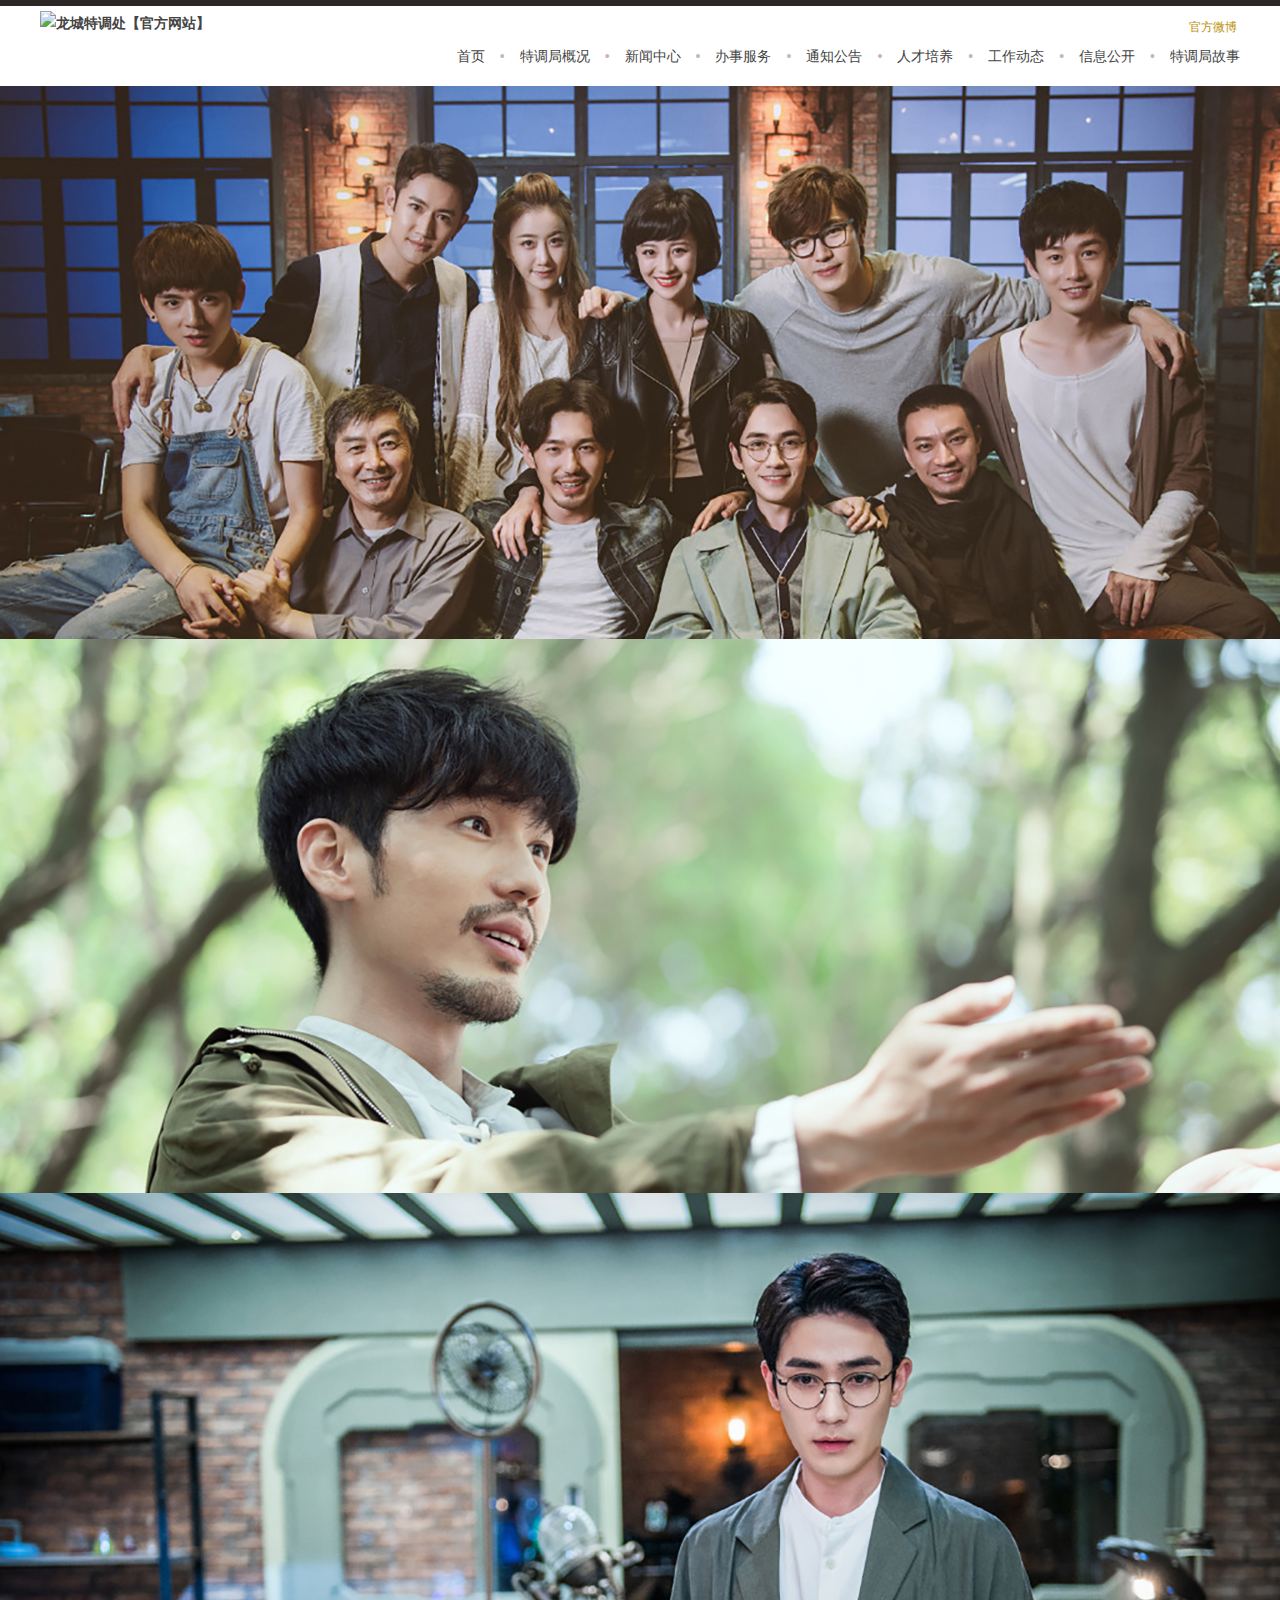
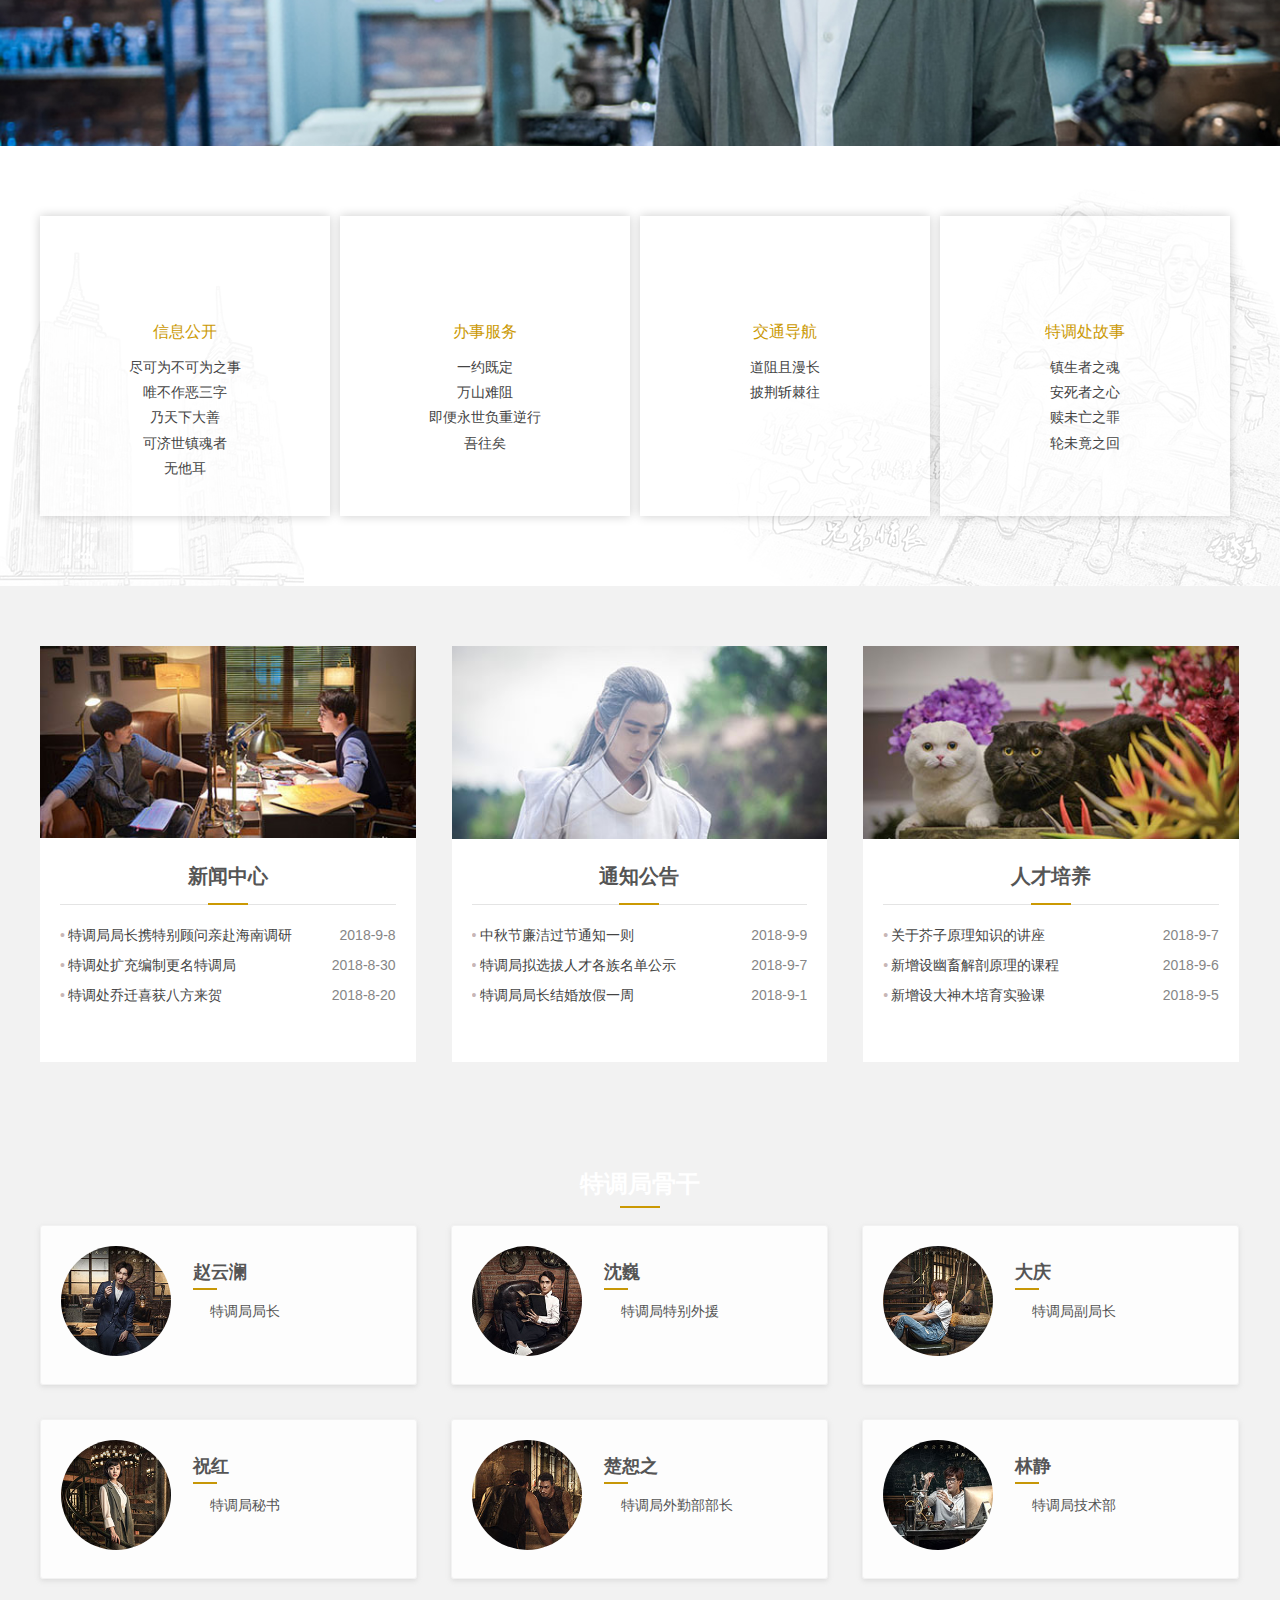
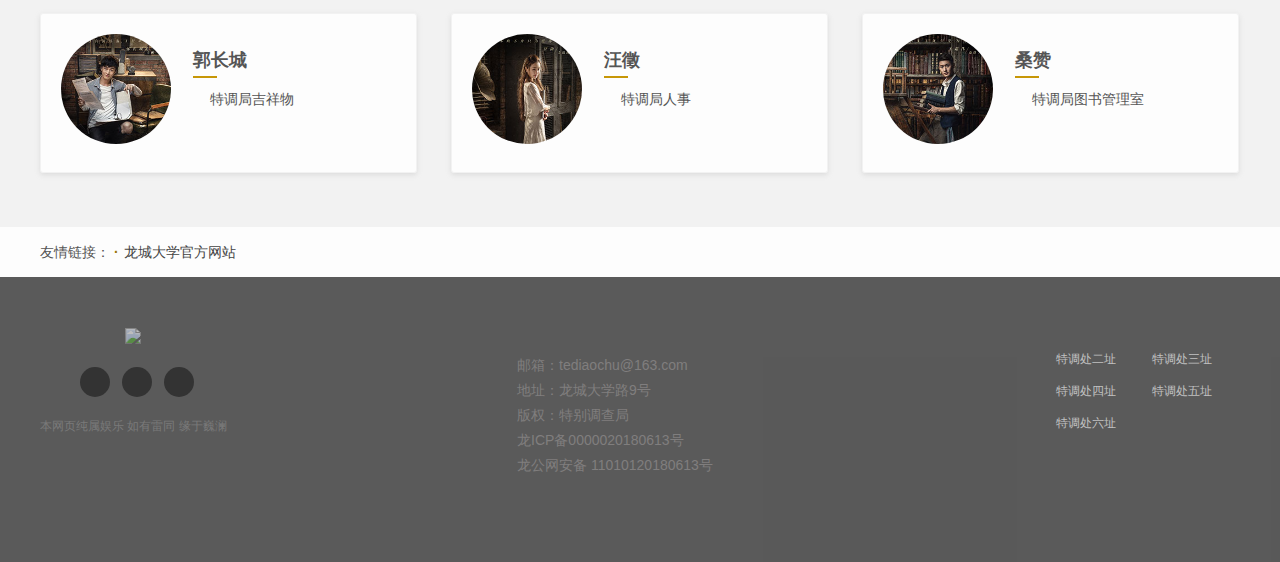
==== index.html @ cbb99cd2 "Update index.html" ====
<!DOCTYPE html>
<html lang="zh" class="no-js">

<head>
    <meta charset="UTF-8">
    <meta http-equiv="X-UA-Compatible" content="IE=edge">
    <meta name="renderer" content="webkit">
    <meta name="viewport" content="width=1280">
    <meta name="author" content="Ruifox Inc.">
    <meta name="keywords" content="特调局，龙城，赵云澜，沈巍">
    <meta name="description" content="特调处，特调局，龙城，赵云澜，沈巍">
    <title>龙城特别调查局【官方网站】</title>
    <link rel="shortcut icon" href="images/favicon.ico" type="image/x-icon">
    <link rel="stylesheet" href="css/style.css">
    <!--[if lt IE 9]>
    <script src="http://static.cdzxy.com/js/html5.js"></script>
    <script src="http://static.cdzxy.com/js/respond.min.js"></script>
    <![endif]-->
</head>

<body>
    <header class="header">
        <!-- <div class="top">
            <div class="layout clearfix">
                <span class="fl">在未来的某一天，不论何时，不论何地，想念的人终会再相见。</span>
                <a class="fr" href="https://weibo.com/u/6126633570?is_all=1#_rnd1535814890789" target="_blank"><i class="iconfont">&#xe610;</i> <span>官方微博</span></a>
            </div>
        </div> -->
        <div class="nav-wrap">
            <div class="layout clearfix">
                <h1 class="logo fl">
                    <a href="/"><img src="images/logo_or.png" alt="龙城特调处【官方网站】"/></a>
                </h1>
                <div class="nav-weibo fr">
                    <a class="weibo-follow" href="https://weibo.com/u/6126633570?is_all=1#_rnd1535814890789" target="_blank"><i class="iconfont">&#xe610;</i> <span>官方微博</span></a>
                    <nav class="nav main-nav">
                        <ul class="clearfix">
                            <li class="cur"><a href="/">首页</a></li>
                            <li><a href="/">特调局概况</a></li>
                            <li><a href="/">新闻中心</a></li>
                            <li><a href="/">办事服务</a></li>
                            <li><a href="/">通知公告</a></li>
                            <li><a href="/">人才培养</a></li>
                            <li><a href="/">工作动态</a></li>
                            <li><a href="/">信息公开</a></li>
                            <li><a href="/">特调局故事</a></li>
                        </ul>
                    </nav>
                </div>
            </div>
        </div>
    </header>
    <div class="slider" id="slider">
        <div class="slider-item">
            <img src="images/banner_1_all.jpg" alt="">
        </div>
        <div class="slider-item">
            <img src="images/banner_2_ll.jpg" alt="">
        </div>
        <div class="slider-item">
            <img src="images/banner_3_ww.jpg" alt="">
        </div>
    </div>
    <div class="home-service-wrap">
        <div class="home-service">
            <ul class="layout clearfix">
                <li><a href="/"><i class="iconfont">&#xe653;</i><span>信息公开</span>
                    <p>尽可为不可为之事<br>
                        唯不作恶三字<br>
                        乃天下大善<br>
                        可济世镇魂者<br>
                        无他耳
                    </p>
                </a></li>
                <li><a href="/"><i class="iconfont">&#xe658;</i><span>办事服务</span>
                    <p>一约既定<br>
                        万山难阻<br>
                        即便永世负重逆行<br>
                        吾往矣
                    </p>
                </a></li>
                <li><a href="/"><i class="iconfont">&#xe631;</i><span>交通导航</span>
                    <p>道阻且漫长<br>
                        披荆斩棘往<br>
                    </p>
                </a></li>
                <li><a href="/"><i class="iconfont">&#xe64e;</i><span>特调处故事</span>
                    <p>镇生者之魂<br>
                        安死者之心<br>
                        赎未亡之罪<br>
                        轮未竟之回
                    </p>
                </a></li>
            </ul>
        </div>
    </div>
    <div class="news-wrap">
        <div class="layout clearfix">
            <div class="news-wrap-item">
                <div class="news-wrap-item-img">
                    <img src="images/news_1.jpg">
                </div>
                <div class="news-wrap-item-cont">
                    <h2>新闻中心</h2>
                    <ul>
                        <li><a href="/">特调局局长携特别顾问亲赴海南调研<span>2018-9-8</span></a></li>
                        <li><a href="/">特调处扩充编制更名特调局<span>2018-8-30</span></a></li>
                        <li><a href="/">特调处乔迁喜获八方来贺<span>2018-8-20</span></a></li>
                    </ul>
                </div>
            </div>
            <div class="news-wrap-item">
                <div class="news-wrap-item-img">
                    <img src="images/news_2.jpg">
                </div>
                <div class="news-wrap-item-cont">
                    <h2>通知公告</h2>
                    <ul>
                        <li><a href="/">中秋节廉洁过节通知一则<span>2018-9-9</span></a></li>
                        <li><a href="/">特调局拟选拔人才各族名单公示<span>2018-9-7</span></a></li>
                        <li><a href="/">特调局局长结婚放假一周<span>2018-9-1</span></a></li>
                    </ul>
                </div>
            </div>
            <div class="news-wrap-item">
                <div class="news-wrap-item-img">
                    <img src="images/news_3.jpg">
                </div>
                <div class="news-wrap-item-cont">
                    <h2>人才培养</h2>
                    <ul>
                        <li><a href="/">关于芥子原理知识的讲座<span>2018-9-7</span></a></li>
                        <li><a href="/">新增设幽畜解剖原理的课程<span>2018-9-6</span></a></li>
                        <li><a href="/">新增设大神木培育实验课<span>2018-9-5</span></a></li>
                    </ul>
                </div>
            </div>
        </div>
    </div>
    <div class="staffs-box">
        <!-- 人员 -->
        <div class="layout staffs-wrap-box">
            <h2 class="staffs-wrap-title">特调局骨干</h2>
            <div class="staffs-wrap clearfix">
                <div class="staffs-wrap-item">
                    <div class="staffs-wrap-item-pic"><img src="images/zyl.jpg" alt="赵云澜"></div>
                    <h4>赵云澜</h4>
                    <p><i class="iconfont">&#xe658;</i>特调局局长<br></p>
                </div>
                <div class="staffs-wrap-item">
                    <div class="staffs-wrap-item-pic"><img src="images/weiwei.jpg" alt="沈巍"></div>
                    <h4>沈巍</h4>
                    <p><i class="iconfont">&#xe658;</i><span>特调局特别外援</span></p>
                </div>
                <div class="staffs-wrap-item">
                    <div class="staffs-wrap-item-pic"><img src="images/daqing.jpg" alt="大庆"></div>
                    <h4>大庆</h4>
                    <p><i class="iconfont">&#xe658;</i><span>特调局副局长</span></p>
                </div>
                <div class="staffs-wrap-item">
                    <div class="staffs-wrap-item-pic"><img src="images/hongjie.jpg" alt="祝红"></div>
                    <h4>祝红</h4>
                    <p><i class="iconfont">&#xe658;</i><span>特调局秘书</span></p>
                </div>
                <div class="staffs-wrap-item">
                    <div class="staffs-wrap-item-pic"><img src="images/chuge.jpg" alt="楚恕之"></div>
                    <h4>楚恕之</h4>
                    <p><i class="iconfont">&#xe658;</i><span>特调局外勤部部长</span></p>
                </div>
                <div class="staffs-wrap-item">
                    <div class="staffs-wrap-item-pic"><img src="images/linjing.jpg" alt="林静"></div>
                    <h4>林静</h4>
                    <p><i class="iconfont">&#xe658;</i><span>特调局技术部</span></p>
                </div>
                <div class="staffs-wrap-item">
                    <div class="staffs-wrap-item-pic"><img src="images/xiaoguo.jpg" alt="郭长城"></div>
                    <h4>郭长城</h4>
                    <p><i class="iconfont">&#xe658;</i><span>特调局吉祥物</span></p>
                </div>
                <div class="staffs-wrap-item">
                    <div class="staffs-wrap-item-pic"><img src="images/wangzheng.jpg" alt="汪徵"></div>
                    <h4>汪徵</h4>
                    <p><i class="iconfont">&#xe658;</i><span>特调局人事</span></p>
                </div>
                <div class="staffs-wrap-item">
                    <div class="staffs-wrap-item-pic"><img src="images/sangzan.jpg" alt="桑赞"></div>
                    <h4>桑赞</h4>
                    <p><i class="iconfont">&#xe658;</i><span>特调局图书管理室</span></p>
                </div>
            </div>
        </div>
    <!-- 友情链接 -->
    <div class="link">
        <div class="layout">
		<span>友情链接：</span>
            <a href="https://qiaolingw.github.io/dargoncityu/" target="_blank">龙城大学官方网站</a>
        </div>
    </div>
    <footer class="footer" id="footer">
        <div class="layout">
            <div class="footer-info clearfix">
                <div class="fl footer-address">
                    <a href="/" class="footer-logo"><img src="images/logo_footer.png"/></a>
                    <div class="footer-share">
                        <a href="javascript:;" class="jiathis_button_qzone" title="分享到QQ空间"><i class="iconfont">&#xe67e;</i></a>
                        <a href="javascript:;" class="jiathis_button_weixin" title="分享到微信"><i class="iconfont">&#xe68a;</i></a>
                        <a href="javascript:;" class="jiathis_button_tsina" title="分享到新浪微博"><i class="iconfont">&#xe610;</i></a>
                    </div>
                    <p>本网页纯属娱乐 如有雷同 缘于巍澜</p>
                </div>
                <div class="footer-follow fr clearfix">
                    <a href="javascript:;">
                        <!-- <img src="images/tdc_3.jpg" alt="特调处二址" /> -->
                        <span>特调处二址</span>
                    </a>
                    <a href="javascript:;">
                        <!-- <img src="images/tdc_3.jpg" alt="特调处三址" /> -->
                        <span>特调处三址</span>
                    </a>
                    <a href="javascript:;">
                        <!-- <img src="images/tdc_3.jpg" alt="特调处四址" /> -->
                        <span>特调处四址</span>
                    </a>
                    <a href="javascript:;">
                        <!-- <img src="images/tdc_3.jpg" alt="特调处五址" /> -->
                        <span>特调处五址</span>
                    </a>
                    <a href="javascript:;">
                        <!-- <img src="images/tdc_3.jpg" alt="特调处四址" /> -->
                        <span>特调处六址</span>
                    </a>
                </div>
                <ul class="fr clearfix">
                    <li>
                        <p><i class="iconfont">&#xe6c5;</i><u>邮箱：tediaochu@163.com</u></p>
                        <p><i class="iconfont">&#xe60f;</i><u>地址：龙城大学路9号</u></p>
                        <p><i class="iconfont">&#xe600;</i><u>版权：特别调查局</u></p>
                        <p><i class="iconfont">&#xe601;</i><u>龙ICP备0000020180613号</u></p>
			<p><i class="iconfont">&#xe601;</i><u>龙公网安备 11010120180613号</u></p>
                    </li>
                </ul>
            </div>
        </div>
    </footer>
</div>
    <script src="js/jquery-3.3.1.min.js"></script>
    <!--[if !IE]><!-->
    <script src="js/smoothscroll.min.js"></script>
    <!--<![endif]-->
    <script src="js/slick.min.js"></script>
    <script>
        // banner
        $('#slider').slick({
        autoplay: true,
        slidesToShow: 1,
        slidesToScroll: 1,
	    autoplaySpeed: 3000,
		arrows: false,
		dots: true
	    });
    </script>
</body>

</html>
---- css/style.css ----
@charset "utf-8";
/* reset */
html,body,h1,h2,h3,h4,h5,h6,div,dl,dt,dd,ul,ol,li,p,blockquote,pre,hr,figure,table,caption,th,td,form,fieldset,legend,input,select,button,textarea,menu{margin:0;padding:0;}
header,footer,section,article,aside,nav,hgroup,address,figure,figcaption,menu,details{display:block;}
table{border-collapse:collapse;border-spacing:0;}
caption,th{text-align:left;font-weight:normal;}
html,body,fieldset,img,iframe,abbr{border:0;}
i,cite,em,var,address,dfn{font-style:normal;}
[hidefocus],summary{outline:0;}
li{list-style:none;}
h1,h2,h3,h4,h5,h6,small{font-size:100%;}
sup,sub{font-size:40%;}
pre,code,kbd,samp{font-family:inherit;}
q:before,q:after{content:none;}
textarea{overflow:auto;resize:none;}
label,summary{cursor:default;}
a,button{cursor:pointer;}
h1,h2,h3,h4,h5,h6,em,strong,b{font-weight:bold;}
del,ins,u,s,a,a:hover{text-decoration:none;}
body,textarea,input,button,select,keygen,legend{font:14px/1.8 "Microsoft YaHei UI","Microsoft YaHei",Arial,SimSun,"Segoe UI",Tahoma,Helvetica,sans-serif;outline:0;}
body{background:#fff;color:#555;} 
select{padding-right: 19px!important;background:url(../images/select-saojiao.png) no-repeat scroll right center transparent; appearance:none;-moz-appearance:none;-webkit-appearance:none; }
select::-ms-expand{display: none;}

a{color:#444;outline:none;transition:.35s;}
a:hover{color:#cb9903;text-decoration:none;}

/* 边距 */
.pb25{padding-bottom:25px;}
/* 浮动 */
.fl{float:left!important;}
.fr{float:right!important;}
.clearfix{*zoom:1;}
.clearfix:before,
.clearfix:after{display:table;content:"";line-height:0;font-size:0;clear:both;}
/* 内容区域 */
.layout{width:1200px;margin-left:auto;margin-right:auto;}
/* 图标 */
@font-face {font-family:"iconfont";
    src:url('../font/iconfont.eot'); /* IE9*/
    src:url('../font/iconfont.eot?#iefix') format('embedded-opentype'), /* IE6-IE8 */
    url('../font/iconfont.woff') format('woff'), /* chrome、firefox */
    url('../font/iconfont.ttf') format('truetype'), /* chrome、firefox、opera、Safari, Android, iOS 4.2+*/
    url('../font/iconfont.svg#iconfont') format('svg'); /* iOS 4.1- */
}

.iconfont {
    display:inline-block;
    font-family:"iconfont" !important;
    font-size:16px;
    font-style:normal;
    -webkit-font-smoothing:antialiased;
    -moz-osx-font-smoothing:grayscale;
}

/*头部 */
.header{border-top: 6px solid #2b2725;box-shadow: 0px 5px 5px rgba(0, 0, 0, .1);}
.top{background-color: #2b2725;text-align: right;color: #a57d05;font-size: 12px;line-height:24px;height:24px;}
.top a:hover{color: #cb9903}
.top a{color: #a57d05;}
.top a span{position: relative;top: -2px;}
.nav-wrap{padding: 5px 0;background-color: rgba(255, 255, 255,.8);}
.logo img{display: block;height: 70px;}
.nav-weibo{text-align: right;}
.weibo-follow{color: #bd9007;font-size: 12px;position: relative;top: 3px;left: -3px;}
.weibo-follow i{font-size: 14px;}
.nav{height:40px;line-height: 40px;}
.nav ul li{float:left;text-align:center;margin-left:30px;}
.nav ul li:after{display: inline;content: "•";color: #c7b6b6;position: relative;top:0;left: 15px;}
.nav ul li:last-child:after{display:none;}
.nav ul li a{display: inline-block;color:#444;}

@keyframes icon-shake{0% {transform: translateY(0px);}15% {transform: translateY(-4px);}40% {transform: translateY(0px);}60% {transform: translateY(-3px);}80% {transform: translateY(0px);}90% {transform: translateY(-2px);}100% {transform: translateY(0px);}}
@-webkit-keyframes icon-shake{0% {transform: translateY(0px);}15% {transform: translateY(-4px);}40% {transform: translateY(0px);}60% {transform: translateY(-3px);}80% {transform: translateY(0px);}90% {transform: translateY(-2px);}100% {transform: translateY(0px);}}

/*轮播 */
.slider{overflow:hidden;background:#ede1ca;position:relative;min-height: 400px;}
.slider .slider-item{float: left;background-position: center;}
.slider .slider-item img{display: block;width: 100%}
.slick-dots {
    position: absolute;
    width: 100%;
    left: 0;
    bottom: 20px;
    text-align: center;
}
.slick-dots li {
    overflow: hidden;
    display: inline-block;
    width: 12px;
    height: 12px;
    margin: 0 2px;
    padding: 0;
    border-radius: 6px;
    cursor: pointer;
    background-color: #fff;
    -webkit-transition: .38s;
    transition: .38s;
    position: relative;
    z-index: 1;
    opacity: .6;
    -webkit-transform: translate3d(0, 0, 0);
    transform: translate3d(0, 0, 0);
    -webkit-transition: opacity .4s,width .4s;
    transition:  opacity .4s,width .4s;
    -webkit-transition-timing-function: cubic-bezier(.2, 1, .3, 1);
    transition-timing-function: cubic-bezier(.2, 1, .3, 1)
}
.slick-dots li button {
    display: none
}
.slick-dots li.slick-active {opacity: .9;width: 45px;}

/*首页-患者服务 */
.home-service-wrap{background: url(../images/zhenhunnvhai.png) left bottom no-repeat;}
.home-service{position:relative;padding:70px 0;background: url(../images/news-wrap-bg.png) right bottom no-repeat;} 
.home-service li{float:left;width:290px;height:300px;text-align:center;box-sizing:border-box;box-shadow: 0px 0px 10px rgba(0,0,0,0.2);background-color: rgba(255, 255, 255,.7)}
.home-service li p{margin-top: 15px;}
.home-service li+li{margin-left: 10px;text-align: center;}
.home-service li a,.home-service li i,.home-service li span {display: block;}
.home-service li i,.home-service li span {color: #cb9903;}
.home-service li span{font-size: 16px;line-height: 1;}
.home-service li i{font-size: 60px;}

/* 首页新闻中心 */
.news-wrap{background-color: #f2f2f2;padding: 60px 0;}
.news-wrap .news-wrap-item{float: left;width: 31.3%;margin-right:3%;background-color: #fff;height:416px;}
.news-wrap .news-wrap-item:last-child{margin-right: 0;}
.news-wrap .news-wrap-item-img{height:192px;}
.news-wrap .news-wrap-item img{display: block;width: 100%;}
.news-wrap .news-wrap-item h2{font-size: 20px;text-align: center;padding: 10px 0;position: relative;border-bottom: 1px solid #e4e4e4;margin-bottom: 15px;}
.news-wrap .news-wrap-item h2:after{background-color: #cb9903;content: '';height: 2px;width: 40px;position: absolute;bottom: -1px;left: 50%;margin-left: -20px;}
.news-wrap .news-wrap-item .news-wrap-item-cont{padding:10px 20px 20px;}
.news-wrap .news-wrap-item .news-wrap-item-cont ul{line-height: 30px;}
.news-wrap .news-wrap-item .news-wrap-item-cont a{display: block;text-overflow: ellipsis;overflow: hidden;white-space: nowrap;box-sizing: border-box;padding-right: 50px;position: relative;}
.news-wrap .news-wrap-item .news-wrap-item-cont a:before{display: inline-block;content: "•";color: #c7b6b6;margin-right: 3px;}
.news-wrap .news-wrap-item .news-wrap-item-cont a span{color: #868686;position: absolute;right: 0;top: 0;line-height: 30px;}

/* 首页职员列表 */
.staff-wrap-title{font-size: 24px;text-align: center;padding: 20px 0;position: relative;}
.staff-wrap-title:after{background-color: #cb9903;content: '';height: 2px;width: 40px;position: absolute;bottom: 17px;left: 50%;margin-left: -20px;}
.staff-wrap {margin: 0 -1% 30px;}
.staff-wrap .staff-wrap-item{float: left;width: 18%;margin:0 1%;position: relative;margin-bottom: 2%;height:308px;overflow: hidden;}
.staff-wrap .staff-wrap-item img{display: block;width: 100%;}
.staff-wrap .staff-wrap-item h4{position: absolute;left: 0;bottom: 0;color: #9a7509;background-color: #fff;background-color: rgba(255, 255, 255,.75);width: 100%;box-sizing: border-box;padding:5px 15px;}

.staffs-box{background: #f2f2f2 url(../images/staff-box-bg_2.jpg) center bottom;background-attachment: fixed}
.staffs-wrap-box{padding: 20px 0;}
.staffs-wrap-title{font-size: 24px;text-align: center;padding: 20px 0;position: relative;color: #fff;}
.staffs-wrap-title:after{background-color: #cb9903;content: '';height: 2px;width: 40px;position: absolute;bottom: 17px;left: 50%;margin-left: -20px;}
.staffs-wrap {margin-right: -34px;}
.staffs-wrap .staffs-wrap-item {float:left;width:377px;margin-right:34px;height:160px;overflow:hidden;border-radius:3px;box-sizing:border-box;position:relative;padding:30px 20px 20px 152px;margin-bottom:34px;border: 1px solid #f2f2f2;background:#fff;background:rgba(255, 255, 255,.85);box-shadow: 0px 2px 5px rgba(188, 188, 188, .4);}
.staffs-wrap .staffs-wrap-item .staffs-wrap-item-pic{position: absolute;border-radius: 50%;overflow: hidden;width: 110x;height: 110px;top:20px;left: 20px;}
.staffs-wrap .staffs-wrap-item .staffs-wrap-item-pic img{width: 110px;}
.staffs-wrap .staffs-wrap-item h4{font-size: 18px;position: relative;margin-bottom: 8px;}
.staffs-wrap .staffs-wrap-item h4:after{background-color: #c79707;content: '';height: 2px;width: 24px;position: absolute;bottom: -1px;left: 0;}
.staffs-wrap .staffs-wrap-item i {color: #868686;margin-right: 5px;}
.staffs-wrap .staffs-wrap-item .staffs-wrap-item-logo {color:#eef1f8;font-size:190px;height:161px;line-height:.84;letter-spacing:4px;font-family:arial;font-weight:900;position:absolute;bottom: 1;left: 1px;z-index:-1;}

/* 友情链接 */
.link{background-color: #f2f2f2;line-height: 50px;background-color:rgba(255, 255, 255,.85);}
.link a{display: inline-block;margin-right:10px;}
.link a:before{display: inline-block;margin-right:5px;content: '·';font-weight: bold;color: #9a7509;}

/*底部 */
.footer{padding-top:30px;background:#333;background: rgba(51, 51, 51, .8);color:#c1c1c1;font-size:14px;}
.footer a{color:#c1c1c1;}
.footer a:hover{color:#fff;}
.footer a.footer-logo img{opacity:.6;filter: alpha(opacity=60);height: 90px;}
.footer-address{padding-top: 20px;text-align: center;}
.footer-address p{opacity:.3;filter: alpha(opacity=30);font-size: 12px;}
.footer-info ul{width:430px;color:#fff;overflow:hidden;padding-top: 4px;}
.footer-info ul.fr{padding-top:45px;position: relative;left: -100px;}
.footer-info ul.fr p{color:#807e7e;}
.footer-info ul p{line-height:24px;color: #c2bbbb;}
.footer-info ul p i{font-size:18px;color:#979797;margin-right: 5px;}
.footer-follow {width:212px;text-align: center;background:url(../images/ft-video-bg.png) no-repeat;height:255px;padding:30px 10px 0;box-sizing:border-box;}
.footer-follow a{overflow:hidden;margin-top:13px;display:block;float:left;width:50%;}
.footer-follow a.weibo-follow{width:100%;}
.footer-follow img{width:77px;vertical-align:middle;display:inline-block;border-radius:5px;}
.footer-follow span{display:block;line-height:19px;font-size:12px;text-align:center;position:relative;}
.footer-follow .wrap-follow{padding-top: 20px;}
.footer-share{margin:15px auto;}
.footer-share a{width:30px;height:30px;margin-left:8px;line-height:32px;border-radius:50%;background-color:#333;display:inline-block;text-align: center;}
.footer-share a i{font-size:28px;color:#fff;opacity: .5;}
.footer-share a:hover{background-color:#555;}
.footer-address>a{display: block;}
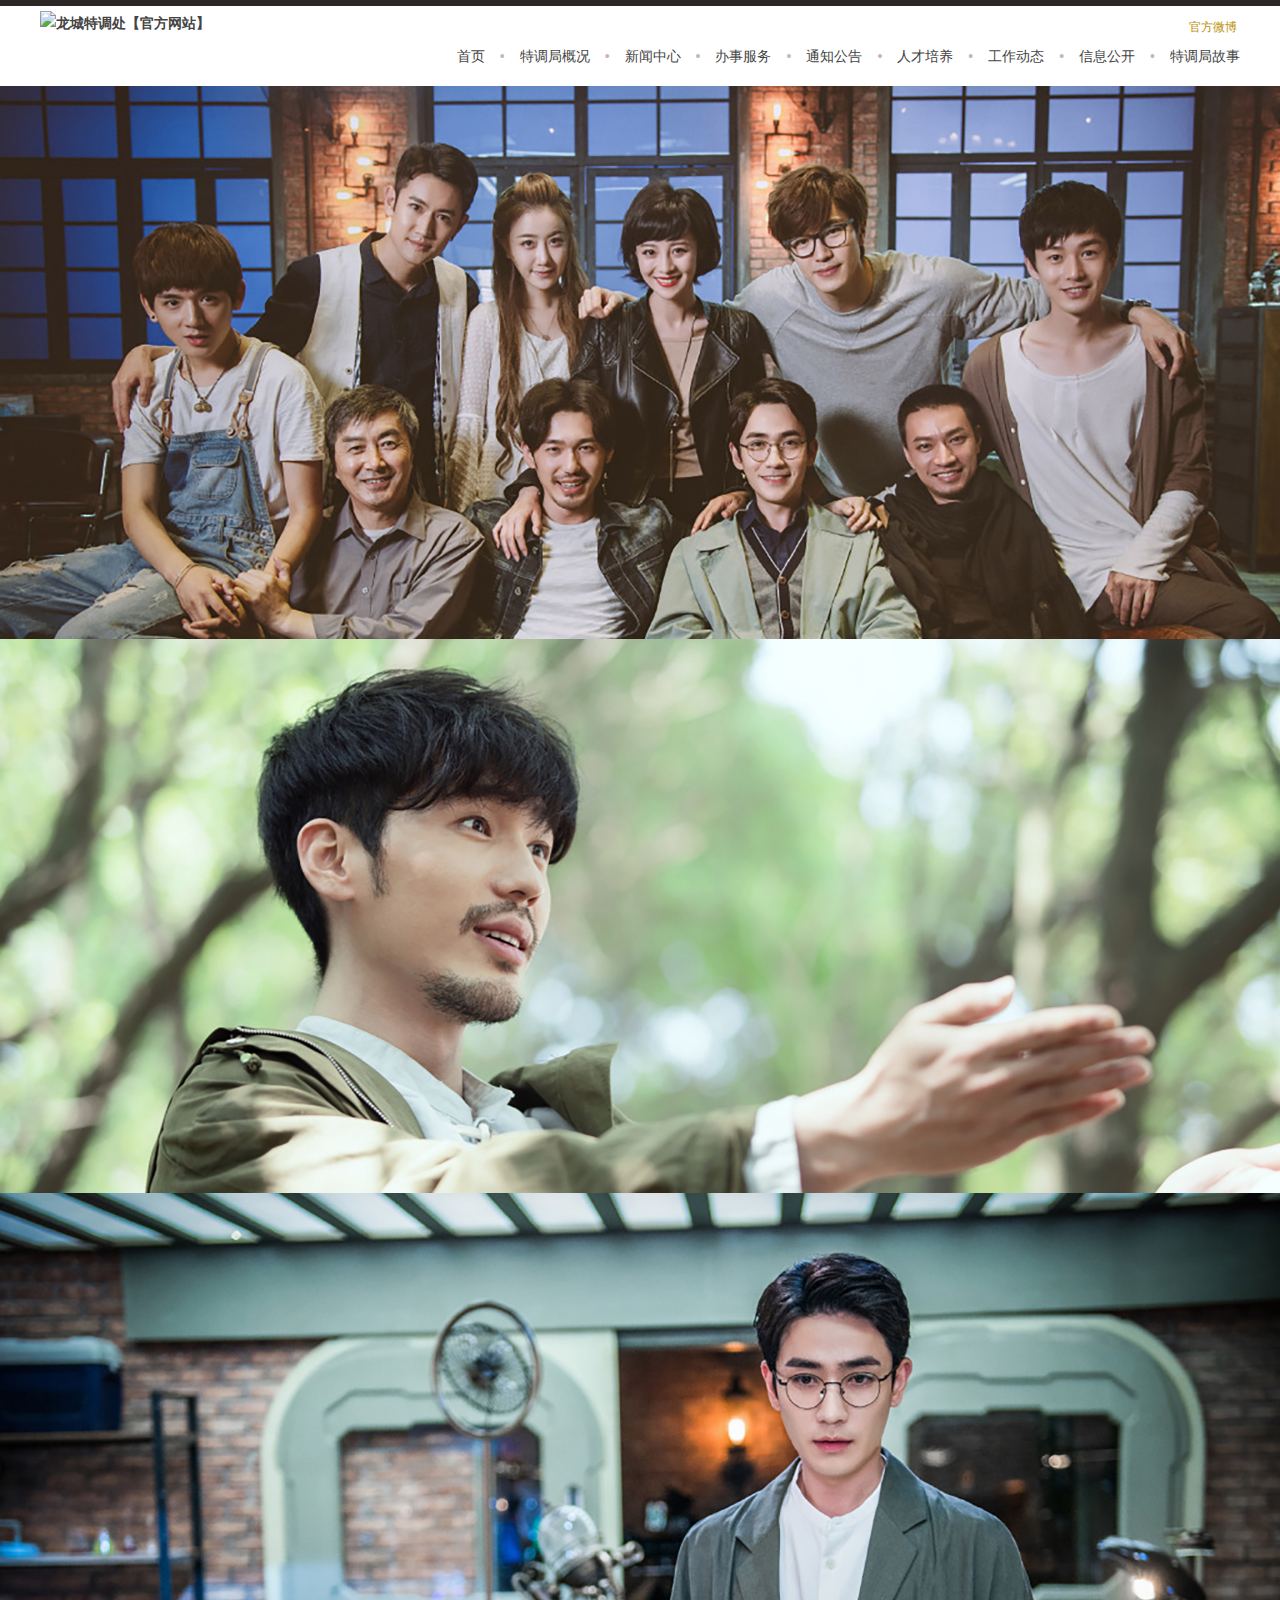
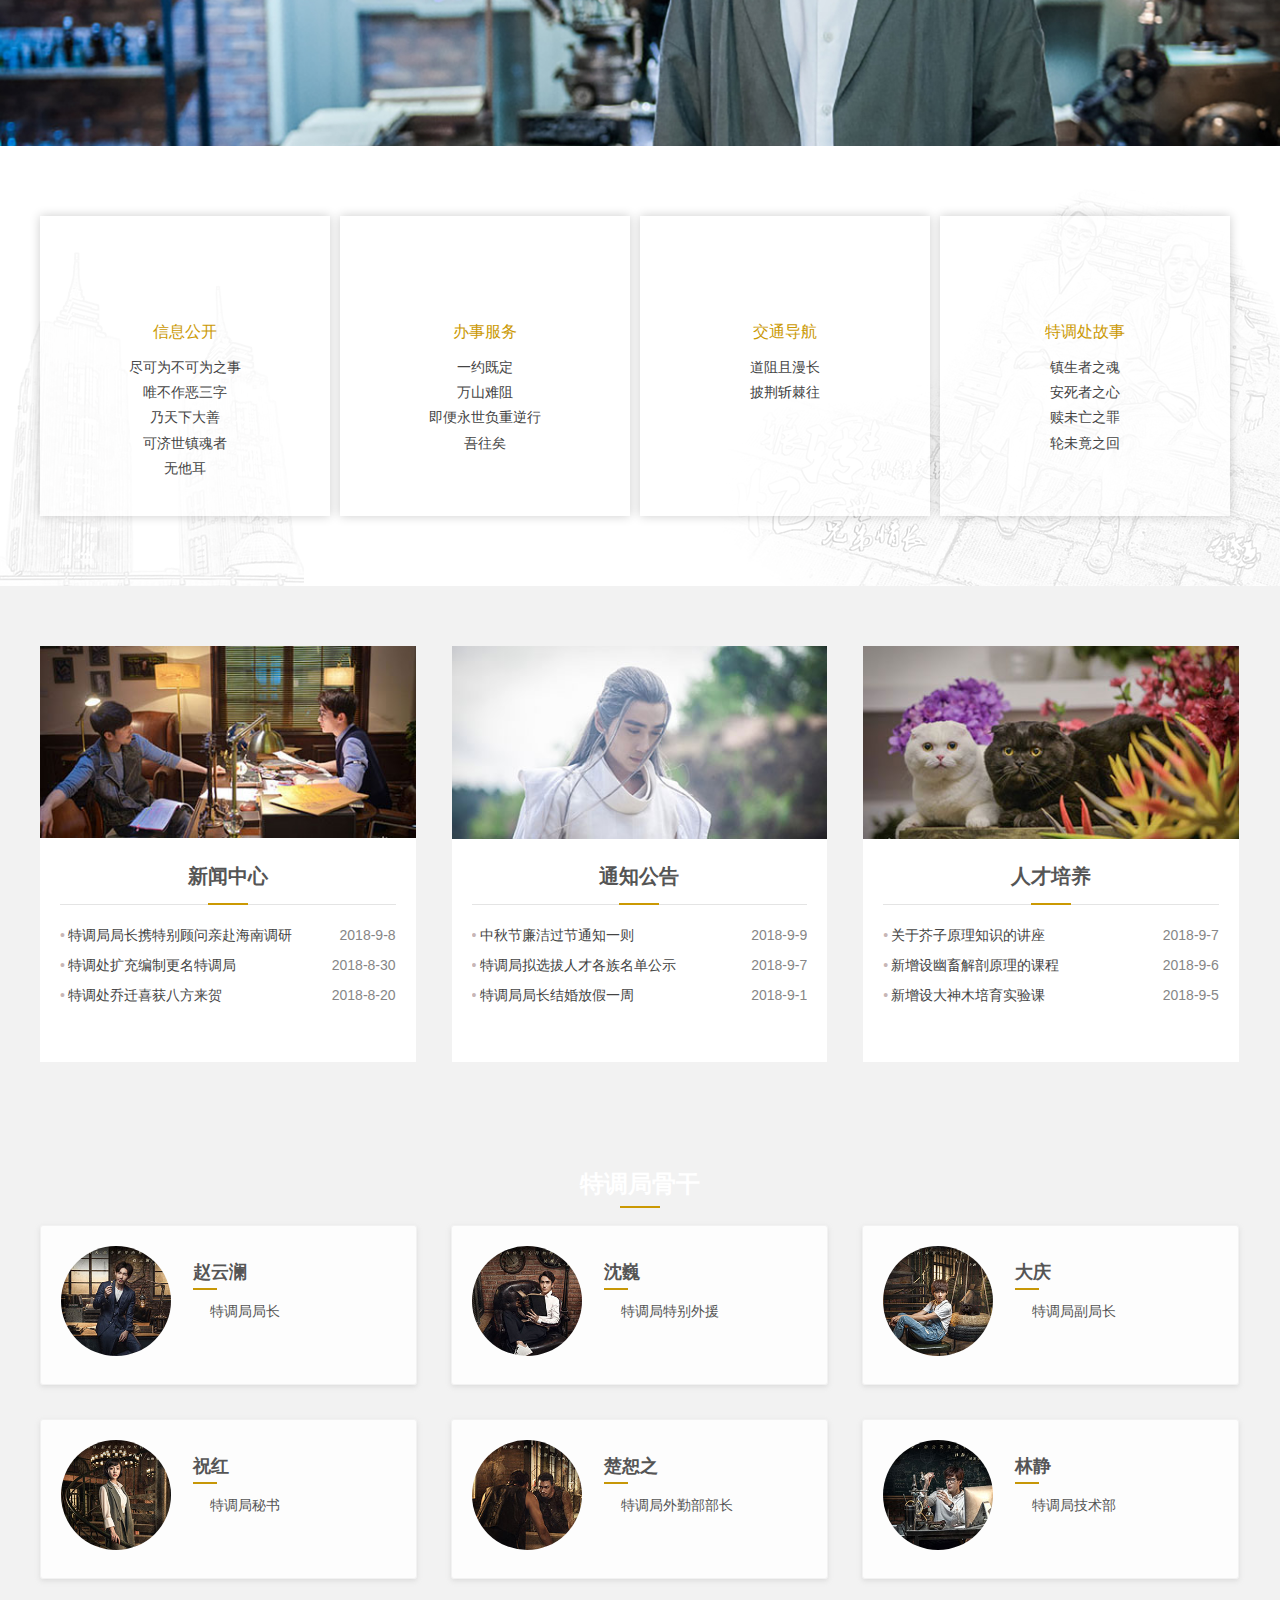
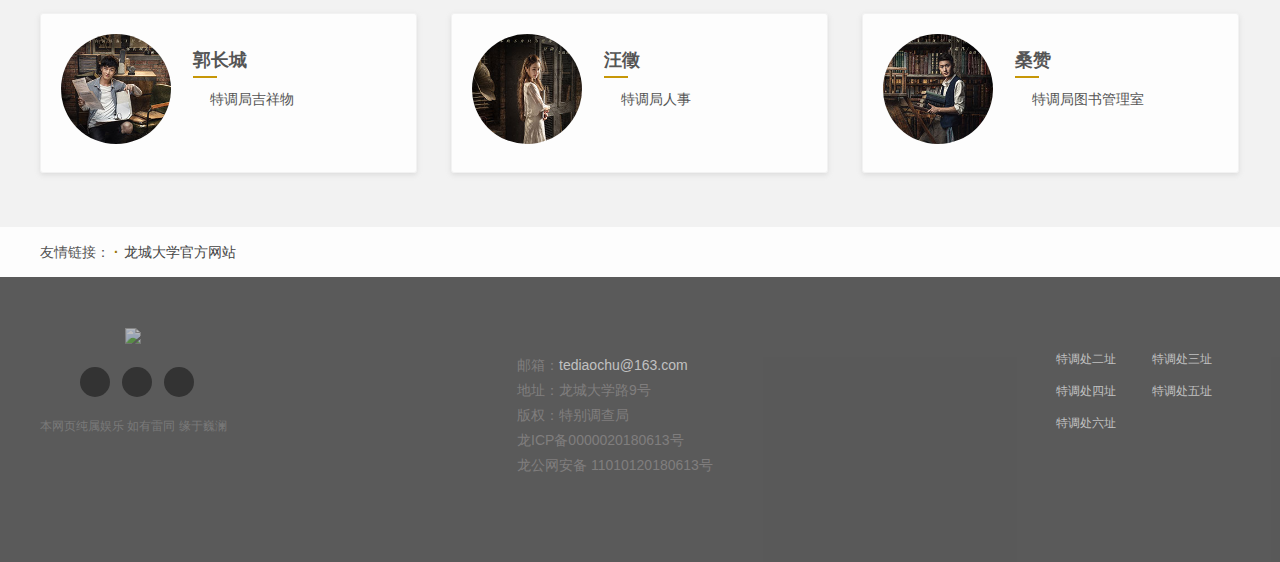
==== commit a54d9f5e: "Update index.html" ====
--- a/index.html
+++ b/index.html
@@ -232,7 +232,7 @@
                 </div>
                 <ul class="fr clearfix">
                     <li>
-                        <p><i class="iconfont">&#xe6c5;</i><u>邮箱：tediaochu@163.com</u></p>
+                        <p><i class="iconfont">&#xe6c5;</i><u>邮箱：<a href="mailto:tediaochu@163.com">tediaochu@163.com</a></u></p>
                         <p><i class="iconfont">&#xe60f;</i><u>地址：龙城大学路9号</u></p>
                         <p><i class="iconfont">&#xe600;</i><u>版权：特别调查局</u></p>
                         <p><i class="iconfont">&#xe601;</i><u>龙ICP备0000020180613号</u></p>
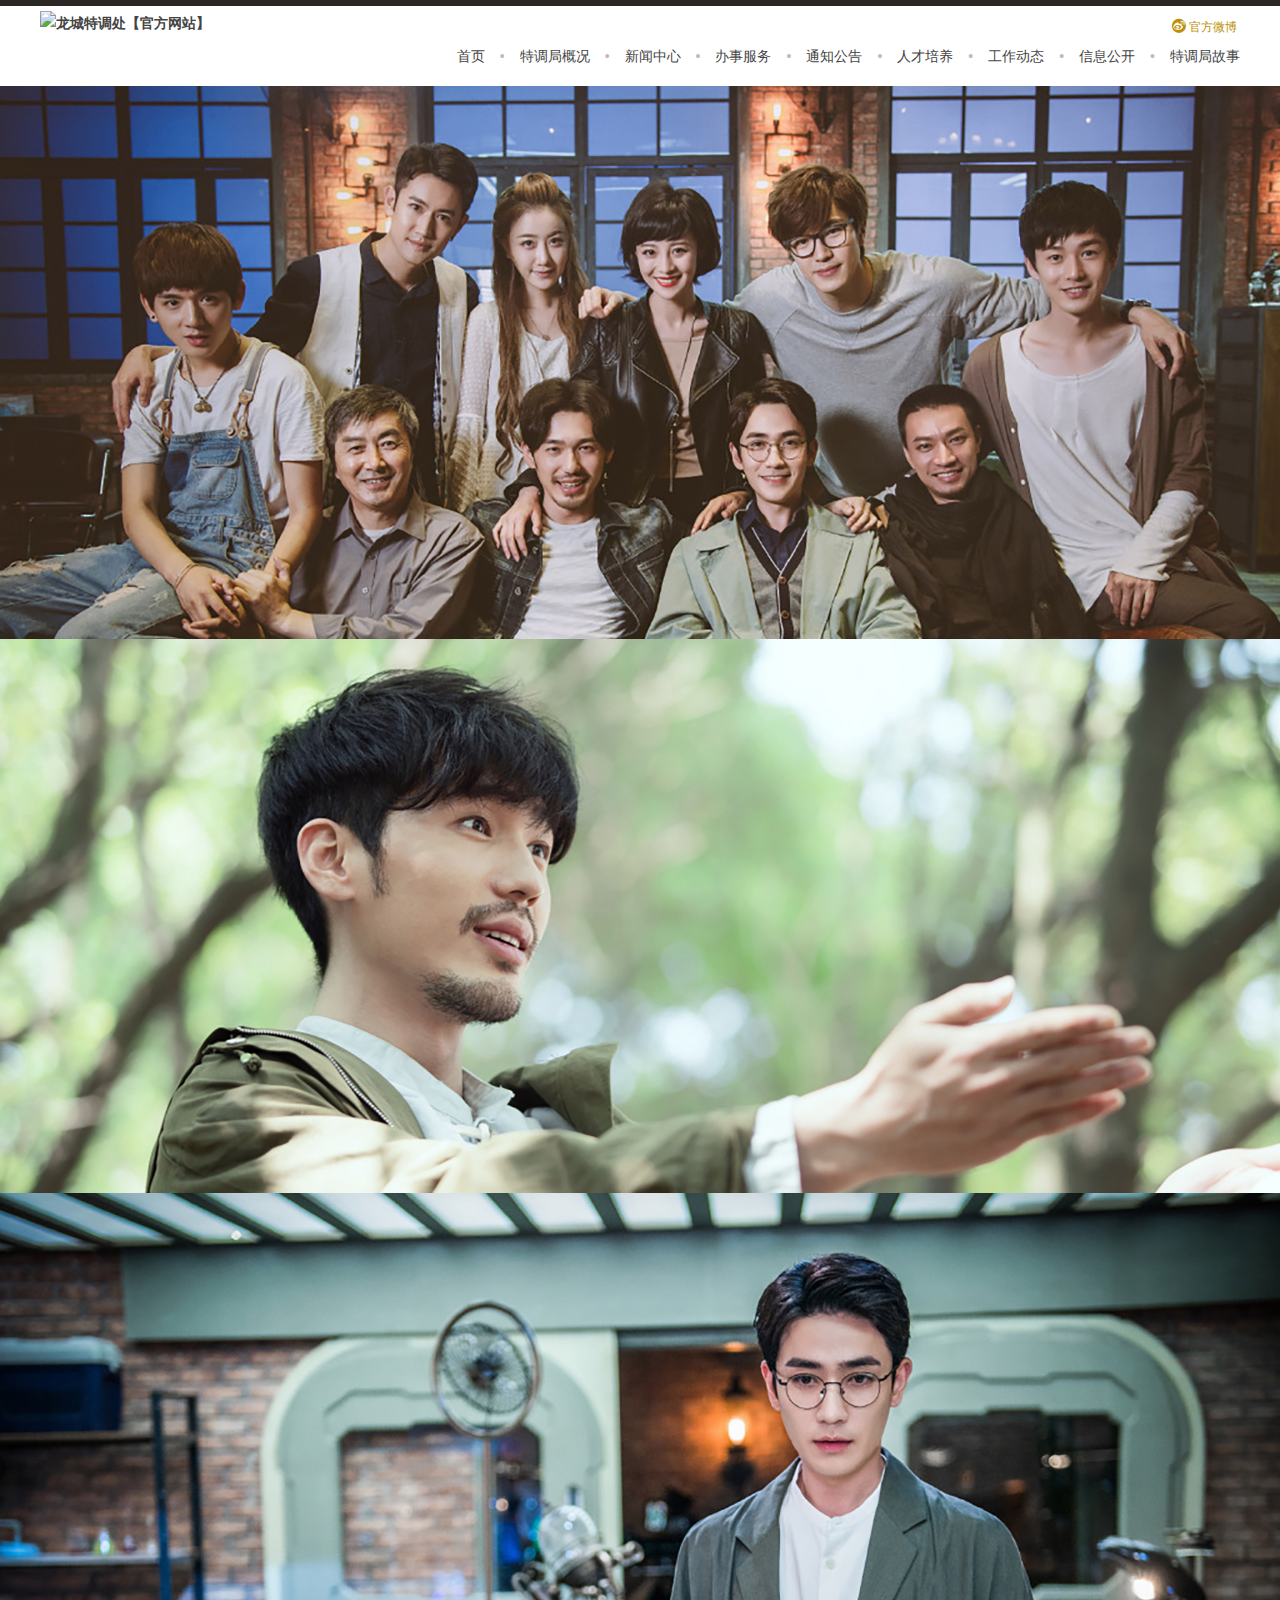
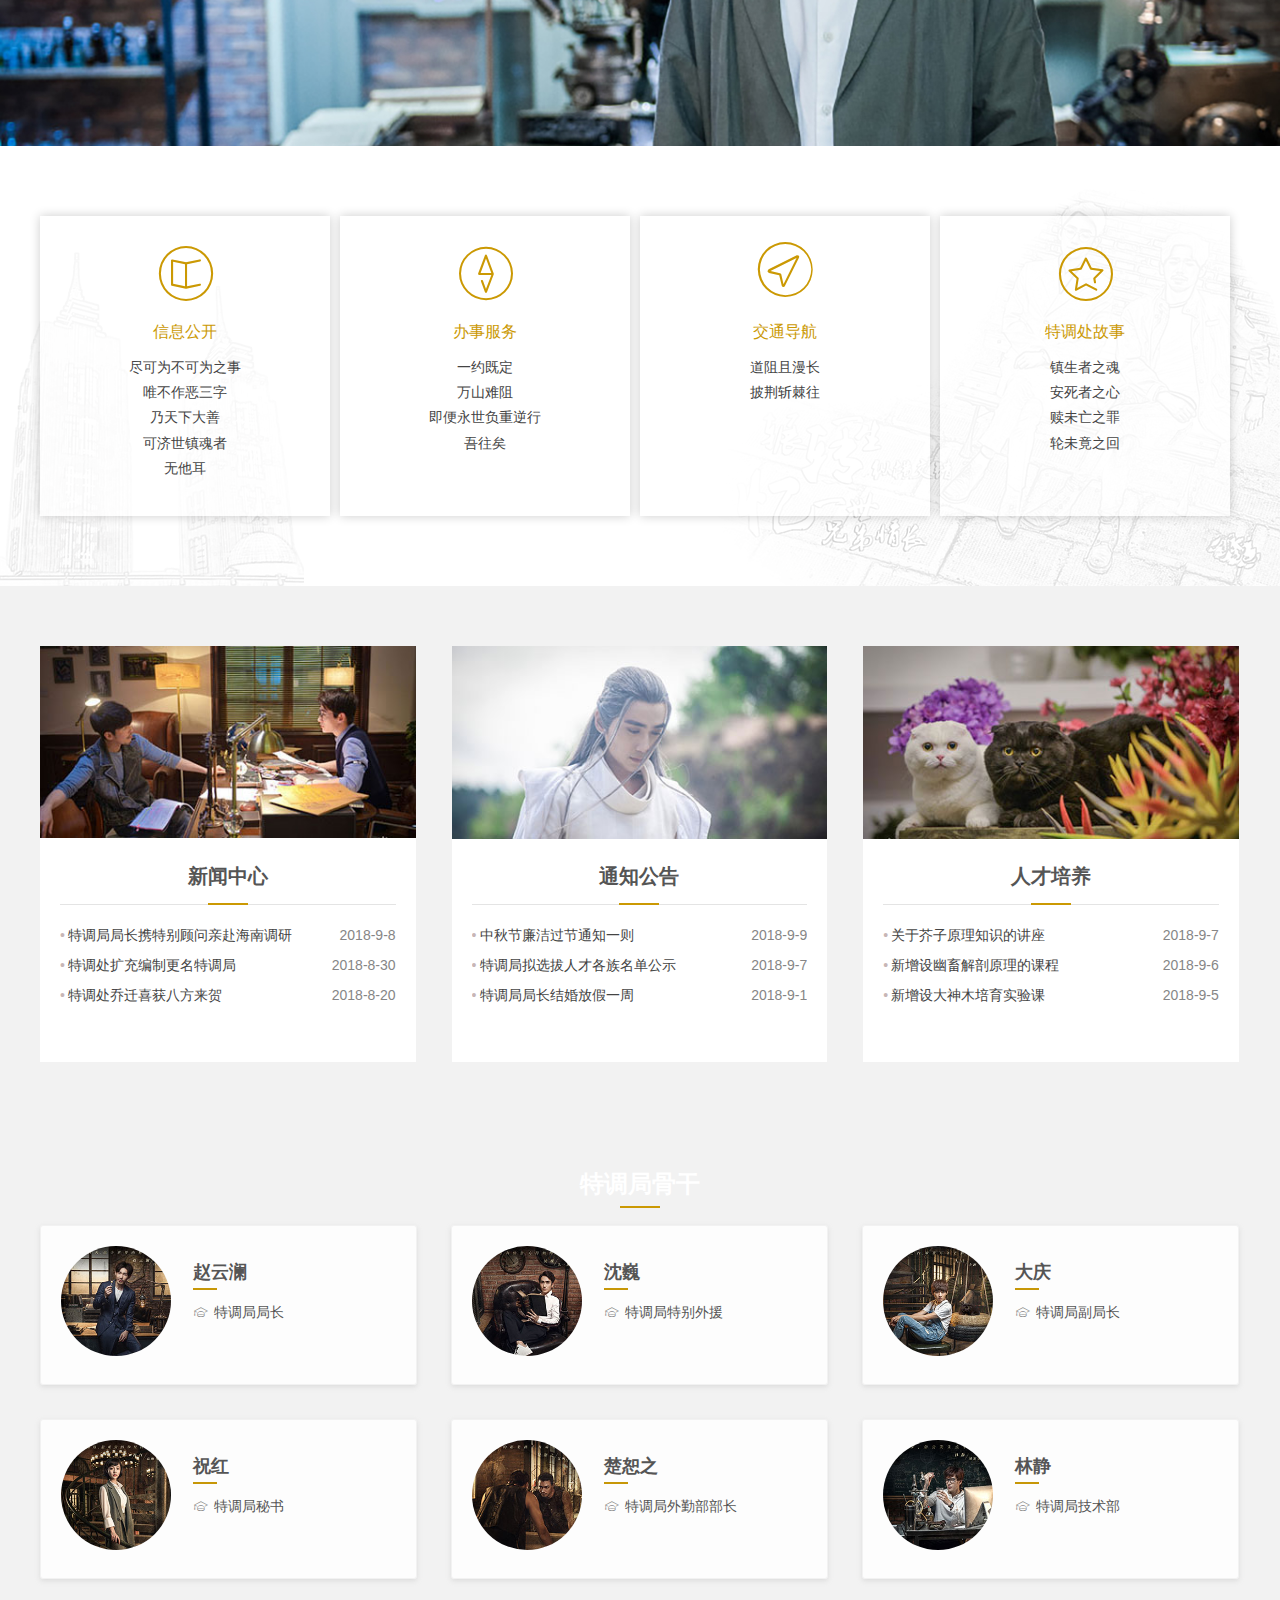
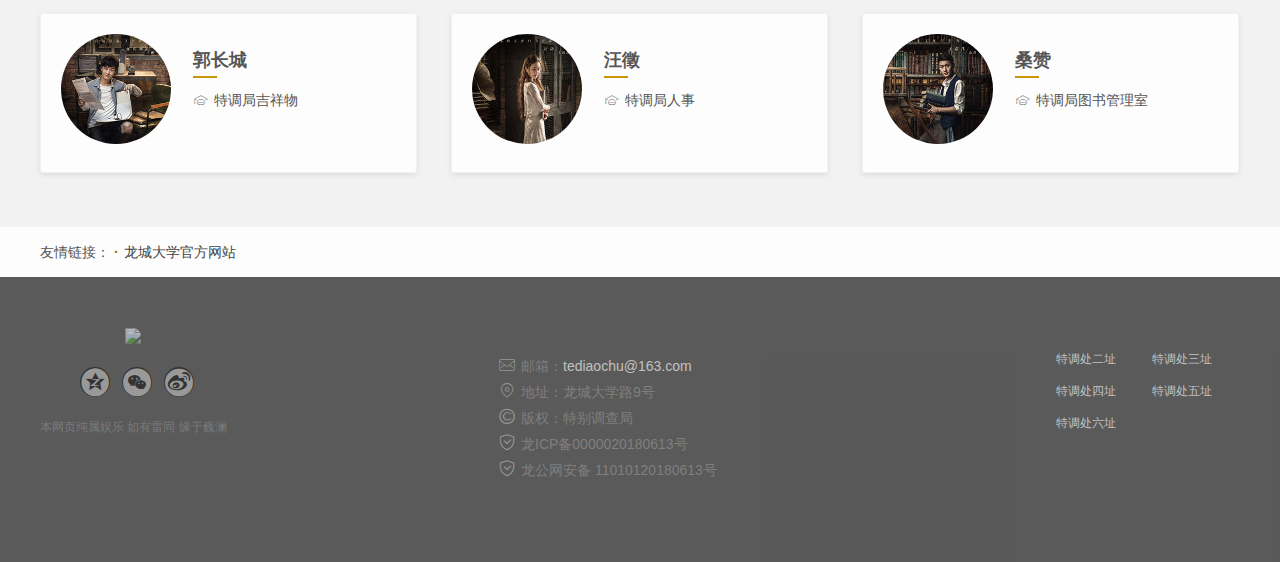
==== commit 687c6385: "2019-9-22" ====
--- a/index.html
+++ b/index.html
@@ -104,7 +104,7 @@
                     <h2>新闻中心</h2>
                     <ul>
                         <li><a href="/">特调局局长携特别顾问亲赴海南调研<span>2018-9-8</span></a></li>
-                        <li><a href="/">特调处扩充编制更名特调局<span>2018-8-30</span></a></li>
+                        <li><a href="./show/show_1.html">特调处扩充编制更名特调局<span>2018-8-30</span></a></li>
                         <li><a href="/">特调处乔迁喜获八方来贺<span>2018-8-20</span></a></li>
                     </ul>
                 </div>
@@ -117,7 +117,7 @@
                     <h2>通知公告</h2>
                     <ul>
                         <li><a href="/">中秋节廉洁过节通知一则<span>2018-9-9</span></a></li>
-                        <li><a href="/">特调局拟选拔人才各族名单公示<span>2018-9-7</span></a></li>
+                        <li><a href="./show/show_2.html">特调局拟选拔人才各族名单公示<span>2018-9-7</span></a></li>
                         <li><a href="/">特调局局长结婚放假一周<span>2018-9-1</span></a></li>
                     </ul>
                 </div>
@@ -145,47 +145,47 @@
                 <div class="staffs-wrap-item">
                     <div class="staffs-wrap-item-pic"><img src="images/zyl.jpg" alt="赵云澜"></div>
                     <h4>赵云澜</h4>
-                    <p><i class="iconfont">&#xe658;</i>特调局局长<br></p>
+                    <p><i class="iconfont">&#xe66d;</i>特调局局长<br></p>
                 </div>
                 <div class="staffs-wrap-item">
                     <div class="staffs-wrap-item-pic"><img src="images/weiwei.jpg" alt="沈巍"></div>
                     <h4>沈巍</h4>
-                    <p><i class="iconfont">&#xe658;</i><span>特调局特别外援</span></p>
+                    <p><i class="iconfont">&#xe66d;</i><span>特调局特别外援</span></p>
                 </div>
                 <div class="staffs-wrap-item">
                     <div class="staffs-wrap-item-pic"><img src="images/daqing.jpg" alt="大庆"></div>
                     <h4>大庆</h4>
-                    <p><i class="iconfont">&#xe658;</i><span>特调局副局长</span></p>
+                    <p><i class="iconfont">&#xe66d;</i><span>特调局副局长</span></p>
                 </div>
                 <div class="staffs-wrap-item">
                     <div class="staffs-wrap-item-pic"><img src="images/hongjie.jpg" alt="祝红"></div>
                     <h4>祝红</h4>
-                    <p><i class="iconfont">&#xe658;</i><span>特调局秘书</span></p>
+                    <p><i class="iconfont">&#xe66d;</i><span>特调局秘书</span></p>
                 </div>
                 <div class="staffs-wrap-item">
                     <div class="staffs-wrap-item-pic"><img src="images/chuge.jpg" alt="楚恕之"></div>
                     <h4>楚恕之</h4>
-                    <p><i class="iconfont">&#xe658;</i><span>特调局外勤部部长</span></p>
+                    <p><i class="iconfont">&#xe66d;</i><span>特调局外勤部部长</span></p>
                 </div>
                 <div class="staffs-wrap-item">
                     <div class="staffs-wrap-item-pic"><img src="images/linjing.jpg" alt="林静"></div>
                     <h4>林静</h4>
-                    <p><i class="iconfont">&#xe658;</i><span>特调局技术部</span></p>
+                    <p><i class="iconfont">&#xe66d;</i><span>特调局技术部</span></p>
                 </div>
                 <div class="staffs-wrap-item">
                     <div class="staffs-wrap-item-pic"><img src="images/xiaoguo.jpg" alt="郭长城"></div>
                     <h4>郭长城</h4>
-                    <p><i class="iconfont">&#xe658;</i><span>特调局吉祥物</span></p>
+                    <p><i class="iconfont">&#xe66d;</i><span>特调局吉祥物</span></p>
                 </div>
                 <div class="staffs-wrap-item">
                     <div class="staffs-wrap-item-pic"><img src="images/wangzheng.jpg" alt="汪徵"></div>
                     <h4>汪徵</h4>
-                    <p><i class="iconfont">&#xe658;</i><span>特调局人事</span></p>
+                    <p><i class="iconfont">&#xe66d;</i><span>特调局人事</span></p>
                 </div>
                 <div class="staffs-wrap-item">
                     <div class="staffs-wrap-item-pic"><img src="images/sangzan.jpg" alt="桑赞"></div>
                     <h4>桑赞</h4>
-                    <p><i class="iconfont">&#xe658;</i><span>特调局图书管理室</span></p>
+                    <p><i class="iconfont">&#xe66d;</i><span>特调局图书管理室</span></p>
                 </div>
             </div>
         </div>
--- a/css/style.css
+++ b/css/style.css
@@ -69,6 +69,7 @@
 .nav ul li:after{display: inline;content: "•";color: #c7b6b6;position: relative;top:0;left: 15px;}
 .nav ul li:last-child:after{display:none;}
 .nav ul li a{display: inline-block;color:#444;}
+.nav ul li a.cur{color: #bd9007;}
 
 @keyframes icon-shake{0% {transform: translateY(0px);}15% {transform: translateY(-4px);}40% {transform: translateY(0px);}60% {transform: translateY(-3px);}80% {transform: translateY(0px);}90% {transform: translateY(-2px);}100% {transform: translateY(0px);}}
 @-webkit-keyframes icon-shake{0% {transform: translateY(0px);}15% {transform: translateY(-4px);}40% {transform: translateY(0px);}60% {transform: translateY(-3px);}80% {transform: translateY(0px);}90% {transform: translateY(-2px);}100% {transform: translateY(0px);}}
@@ -184,4 +185,25 @@
 .footer-share a{width:30px;height:30px;margin-left:8px;line-height:32px;border-radius:50%;background-color:#333;display:inline-block;text-align: center;}
 .footer-share a i{font-size:28px;color:#fff;opacity: .5;}
 .footer-share a:hover{background-color:#555;}
-.footer-address>a{display: block;}+.footer-address>a{display: block;}
+
+/* 二级导航 */
+.small-banner{min-width:1200px;position:relative;overflow:hidden;background: #f2f2f2 url(../images/small-banner.jpg);}
+.small-banner h1{width:100%;height:120px;line-height: 120px;text-align:center;color:#8e6e0d;font-size: 30px;}
+
+/* 内容区域 */
+.content-wrap{background: #f8f8f8;padding:20px 30px 50px;}
+.content{background: #fff;box-sizing: border-box;padding:20px 25px 30px;}
+.news-title h1{font-size:25px;line-height:1.5;font-weight:normal;padding:8px 0;color:#444;}
+.news-info span{font-size:14px;color:#666;display: inline-block;margin-right: 8px;}
+.news-info i{margin:0 5px;color: #686868;}
+.news-info{color:#999;line-height:40px;border-top:1px solid #f2f2f2;position:relative;}
+.news-content{padding: 20px 0;text-indent: 2em;}
+.news-content p{text-indent: 2em;}
+.news-content p.no-indent{text-indent: 0;}
+.news-content p.intent-4em{text-indent: 4em;}
+.news-content p.footer-info{text-align: right;font-size: 16px;font-weight: bold;}
+.staff-table{width: 600px;border: 1px solid #999;}
+.staff-table th{line-height: 40px;font-size: 15px;color: #555;}
+.staff-table td{line-height: 30px;}
+.staff-table th,.staff-table td{border: 1px solid #999;}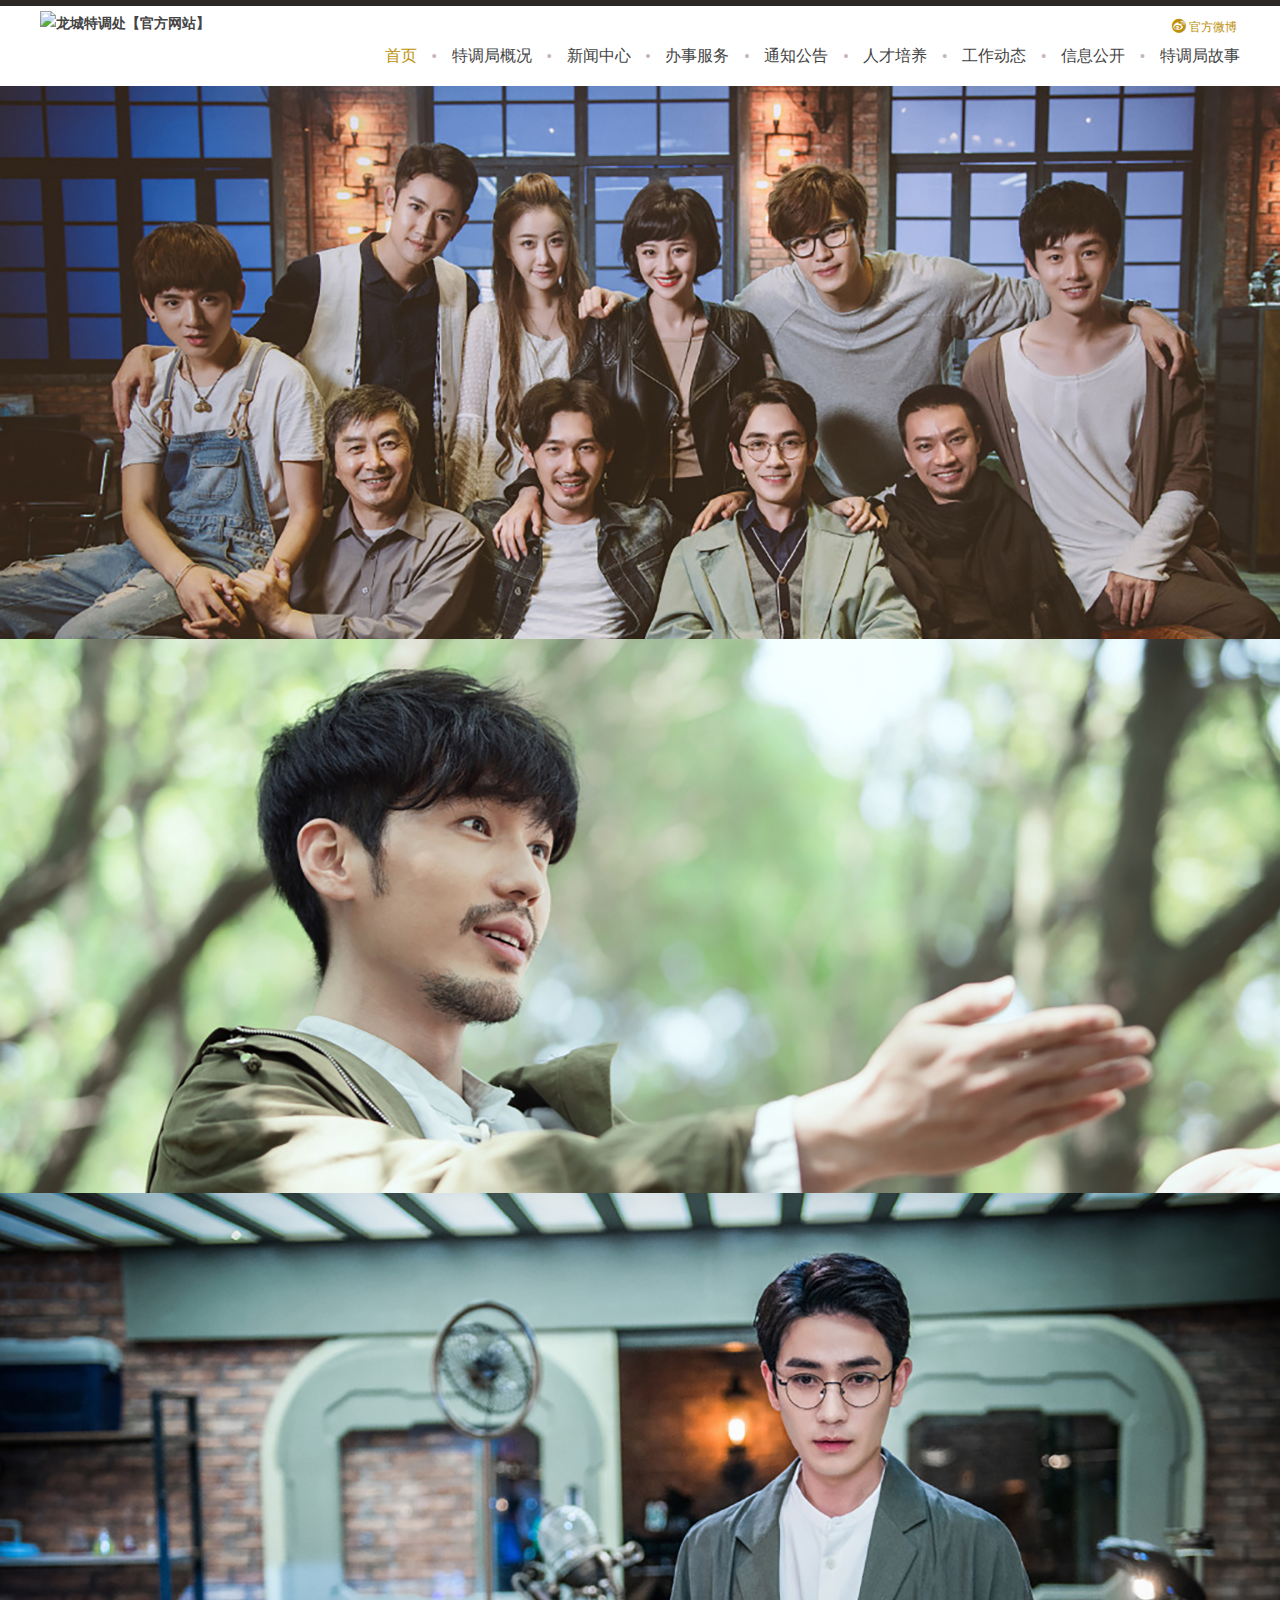
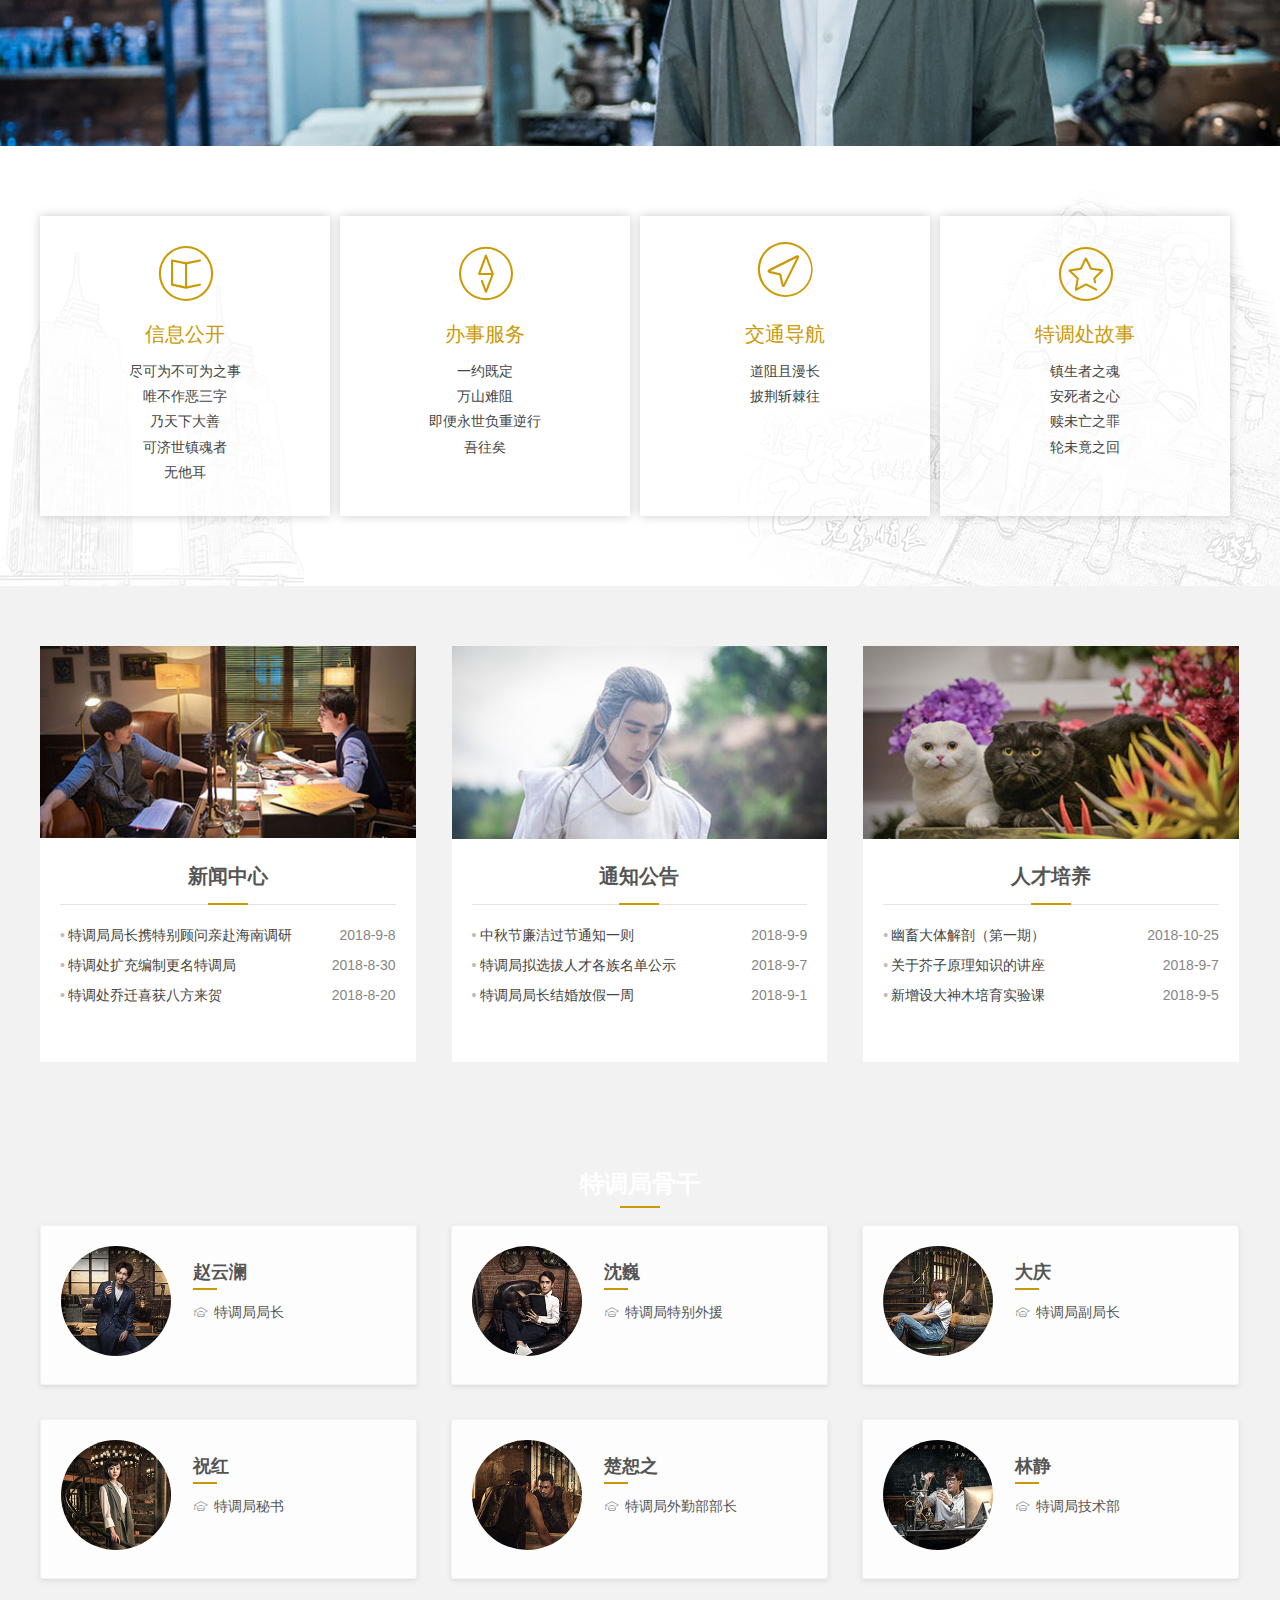
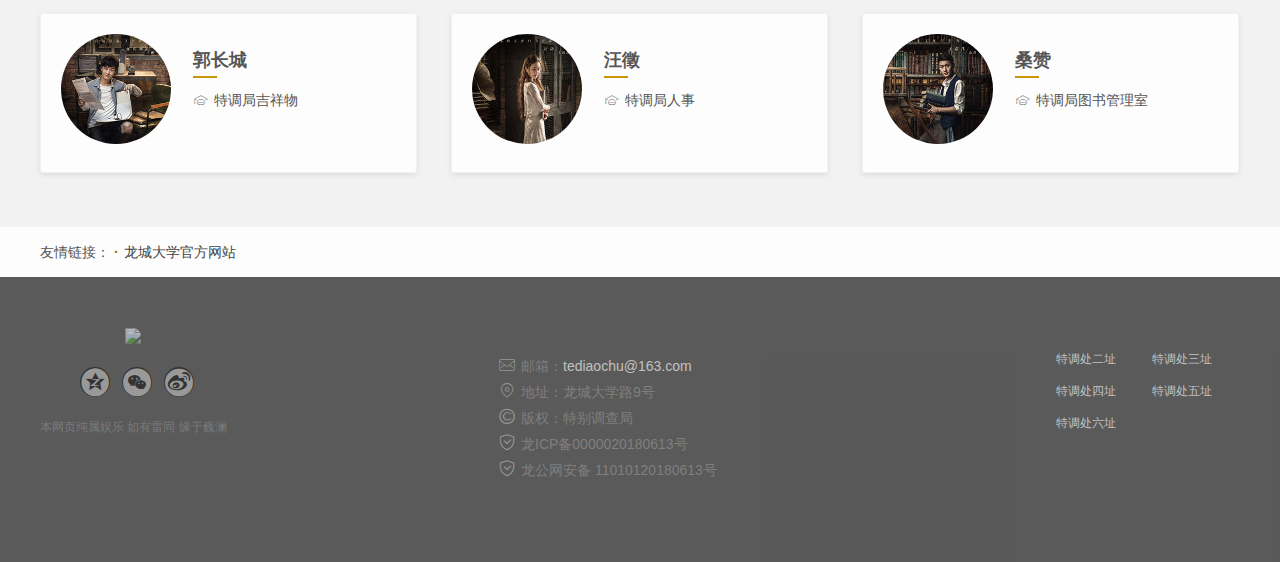
==== commit 48af8a96: "add news" ====
--- a/index.html
+++ b/index.html
@@ -103,7 +103,7 @@
                 <div class="news-wrap-item-cont">
                     <h2>新闻中心</h2>
                     <ul>
-                        <li><a href="/">特调局局长携特别顾问亲赴海南调研<span>2018-9-8</span></a></li>
+                        <li><a href="./show/show_3.html">特调局局长携特别顾问亲赴海南调研<span>2018-9-8</span></a></li>
                         <li><a href="./show/show_1.html">特调处扩充编制更名特调局<span>2018-8-30</span></a></li>
                         <li><a href="/">特调处乔迁喜获八方来贺<span>2018-8-20</span></a></li>
                     </ul>
@@ -118,7 +118,7 @@
                     <ul>
                         <li><a href="/">中秋节廉洁过节通知一则<span>2018-9-9</span></a></li>
                         <li><a href="./show/show_2.html">特调局拟选拔人才各族名单公示<span>2018-9-7</span></a></li>
-                        <li><a href="/">特调局局长结婚放假一周<span>2018-9-1</span></a></li>
+                        <li><a href="./show/show_4.html">特调局局长结婚放假一周<span>2018-9-1</span></a></li>
                     </ul>
                 </div>
             </div>
@@ -129,8 +129,8 @@
                 <div class="news-wrap-item-cont">
                     <h2>人才培养</h2>
                     <ul>
-                        <li><a href="/">关于芥子原理知识的讲座<span>2018-9-7</span></a></li>
-                        <li><a href="/">新增设幽畜解剖原理的课程<span>2018-9-6</span></a></li>
+                        <li><a href="./show/show_6.html">幽畜大体解剖（第一期）<span>2018-10-25</span></a></li>
+                        <li><a href="./show/show_5.html">关于芥子原理知识的讲座<span>2018-9-7</span></a></li>
                         <li><a href="/">新增设大神木培育实验课<span>2018-9-5</span></a></li>
                     </ul>
                 </div>
--- a/css/style.css
+++ b/css/style.css
@@ -68,8 +68,9 @@
 .nav ul li{float:left;text-align:center;margin-left:30px;}
 .nav ul li:after{display: inline;content: "•";color: #c7b6b6;position: relative;top:0;left: 15px;}
 .nav ul li:last-child:after{display:none;}
-.nav ul li a{display: inline-block;color:#444;}
-.nav ul li a.cur{color: #bd9007;}
+.nav ul li a{display: inline-block;color:#444;font-size: 16px;}
+.nav ul li.cur a{color: #bd9007;}
+
 
 @keyframes icon-shake{0% {transform: translateY(0px);}15% {transform: translateY(-4px);}40% {transform: translateY(0px);}60% {transform: translateY(-3px);}80% {transform: translateY(0px);}90% {transform: translateY(-2px);}100% {transform: translateY(0px);}}
 @-webkit-keyframes icon-shake{0% {transform: translateY(0px);}15% {transform: translateY(-4px);}40% {transform: translateY(0px);}60% {transform: translateY(-3px);}80% {transform: translateY(0px);}90% {transform: translateY(-2px);}100% {transform: translateY(0px);}}
@@ -120,7 +121,7 @@
 .home-service li+li{margin-left: 10px;text-align: center;}
 .home-service li a,.home-service li i,.home-service li span {display: block;}
 .home-service li i,.home-service li span {color: #cb9903;}
-.home-service li span{font-size: 16px;line-height: 1;}
+.home-service li span{font-size: 20px;line-height: 1;}
 .home-service li i{font-size: 60px;}
 
 /* 首页新闻中心 */
@@ -188,21 +189,24 @@
 .footer-address>a{display: block;}
 
 /* 二级导航 */
-.small-banner{min-width:1200px;position:relative;overflow:hidden;background: #f2f2f2 url(../images/small-banner.jpg);}
-.small-banner h1{width:100%;height:120px;line-height: 120px;text-align:center;color:#8e6e0d;font-size: 30px;}
+.small-banner{min-width:1200px;position:relative;overflow:hidden;background: #f2f2f2 url(../images/small-banner_3.jpg);}
+.small-banner h1{width:100%;height:200px;line-height: 250px;text-align:center;color:#e4b31e;font-size: 40px;letter-spacing: .3em;text-shadow: 1px 1px 5px rgba(0,0,0, .4);}
 
 /* 内容区域 */
-.content-wrap{background: #f8f8f8;padding:20px 30px 50px;}
+.content-wrap{background: #f8f8f8;padding:50px 0;}
 .content{background: #fff;box-sizing: border-box;padding:20px 25px 30px;}
-.news-title h1{font-size:25px;line-height:1.5;font-weight:normal;padding:8px 0;color:#444;}
+.news-title h1{font-size:25px;line-height:1.5;font-weight:normal;padding:8px 0;color:#444;text-align: center;}
+.news-info{text-align: center;}
 .news-info span{font-size:14px;color:#666;display: inline-block;margin-right: 8px;}
 .news-info i{margin:0 5px;color: #686868;}
 .news-info{color:#999;line-height:40px;border-top:1px solid #f2f2f2;position:relative;}
-.news-content{padding: 20px 0;text-indent: 2em;}
+.news-content{padding: 20px 0;text-indent: 2em;font-size: 16px;}
 .news-content p{text-indent: 2em;}
 .news-content p.no-indent{text-indent: 0;}
 .news-content p.intent-4em{text-indent: 4em;}
 .news-content p.footer-info{text-align: right;font-size: 16px;font-weight: bold;}
+.news-content p.footer-mark{color: #999;font-size: 14px;}
+.news-content p.text-center{text-align: center;}
 .staff-table{width: 600px;border: 1px solid #999;}
 .staff-table th{line-height: 40px;font-size: 15px;color: #555;}
 .staff-table td{line-height: 30px;}
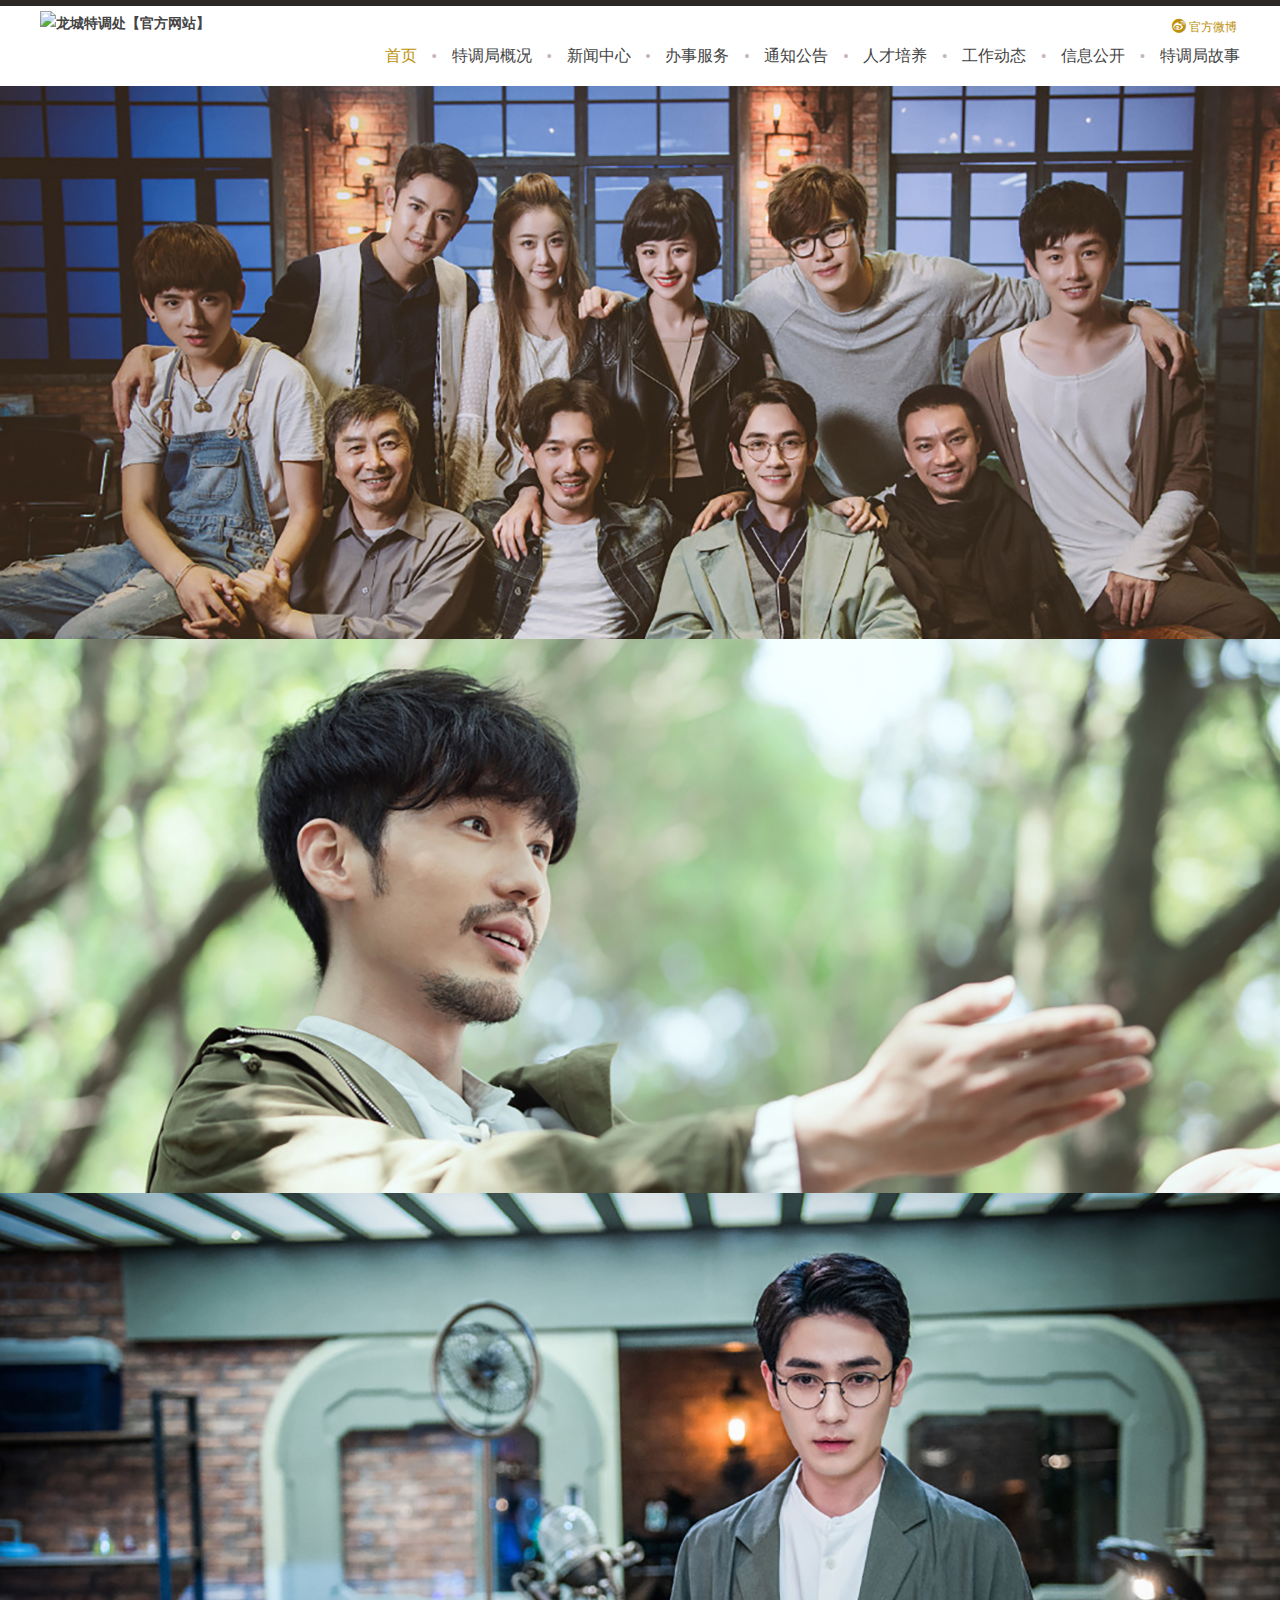
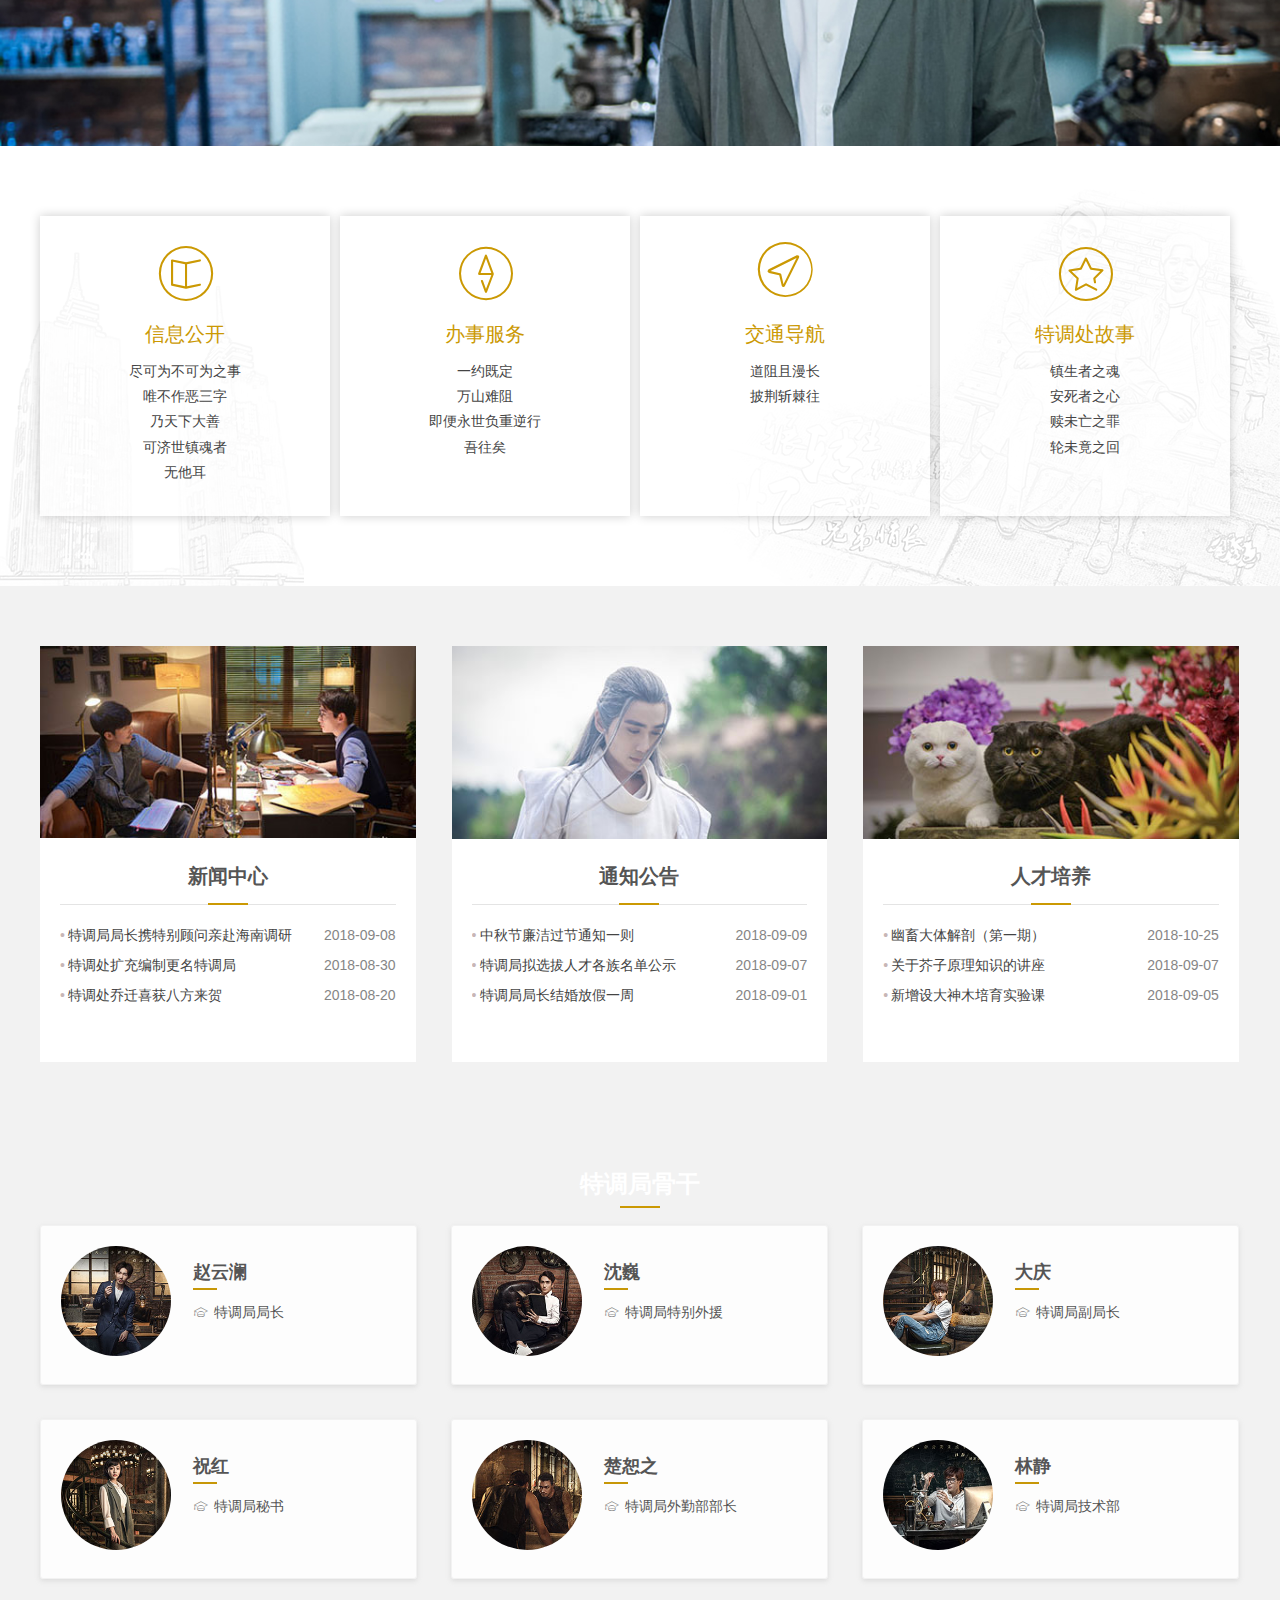
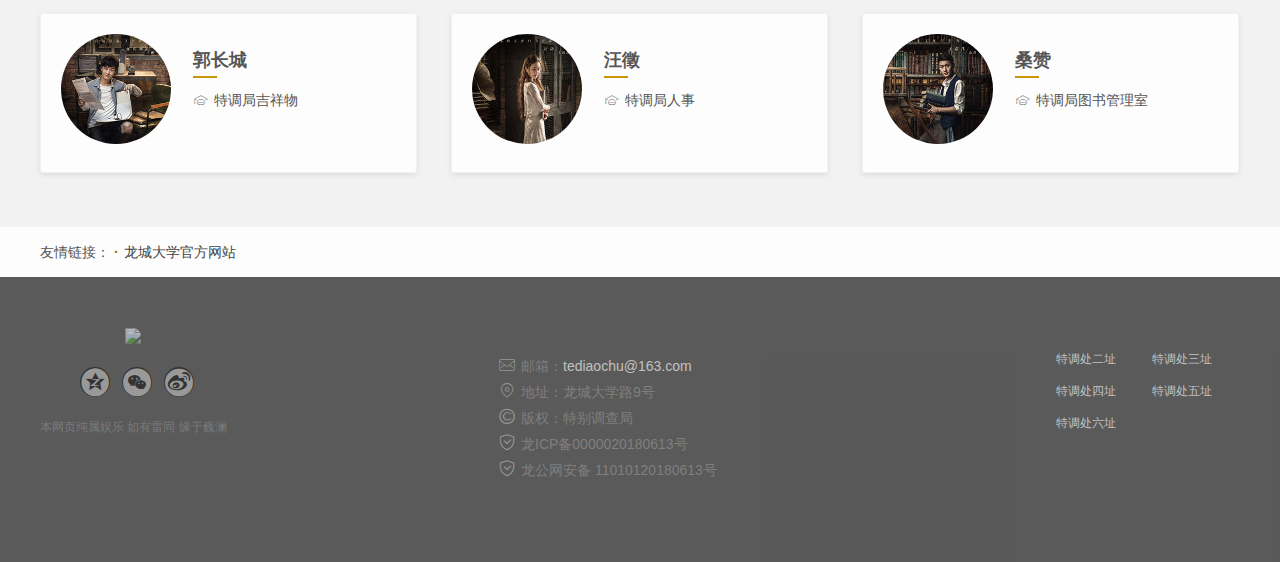
==== commit 9c94c72b: "'" ====
--- a/index.html
+++ b/index.html
@@ -103,9 +103,9 @@
                 <div class="news-wrap-item-cont">
                     <h2>新闻中心</h2>
                     <ul>
-                        <li><a href="./show/show_3.html">特调局局长携特别顾问亲赴海南调研<span>2018-9-8</span></a></li>
-                        <li><a href="./show/show_1.html">特调处扩充编制更名特调局<span>2018-8-30</span></a></li>
-                        <li><a href="/">特调处乔迁喜获八方来贺<span>2018-8-20</span></a></li>
+                        <li><a href="./show/show_3.html">特调局局长携特别顾问亲赴海南调研<span>2018-09-08</span></a></li>
+                        <li><a href="./show/show_1.html">特调处扩充编制更名特调局<span>2018-08-30</span></a></li>
+                        <li><a href="/">特调处乔迁喜获八方来贺<span>2018-08-20</span></a></li>
                     </ul>
                 </div>
             </div>
@@ -116,9 +116,9 @@
                 <div class="news-wrap-item-cont">
                     <h2>通知公告</h2>
                     <ul>
-                        <li><a href="/">中秋节廉洁过节通知一则<span>2018-9-9</span></a></li>
-                        <li><a href="./show/show_2.html">特调局拟选拔人才各族名单公示<span>2018-9-7</span></a></li>
-                        <li><a href="./show/show_4.html">特调局局长结婚放假一周<span>2018-9-1</span></a></li>
+                        <li><a href="/">中秋节廉洁过节通知一则<span>2018-09-09</span></a></li>
+                        <li><a href="./show/show_2.html">特调局拟选拔人才各族名单公示<span>2018-09-07</span></a></li>
+                        <li><a href="./show/show_4.html">特调局局长结婚放假一周<span>2018-09-01</span></a></li>
                     </ul>
                 </div>
             </div>
@@ -130,8 +130,8 @@
                     <h2>人才培养</h2>
                     <ul>
                         <li><a href="./show/show_6.html">幽畜大体解剖（第一期）<span>2018-10-25</span></a></li>
-                        <li><a href="./show/show_5.html">关于芥子原理知识的讲座<span>2018-9-7</span></a></li>
-                        <li><a href="/">新增设大神木培育实验课<span>2018-9-5</span></a></li>
+                        <li><a href="./show/show_5.html">关于芥子原理知识的讲座<span>2018-09-07</span></a></li>
+                        <li><a href="/">新增设大神木培育实验课<span>2018-09-05</span></a></li>
                     </ul>
                 </div>
             </div>
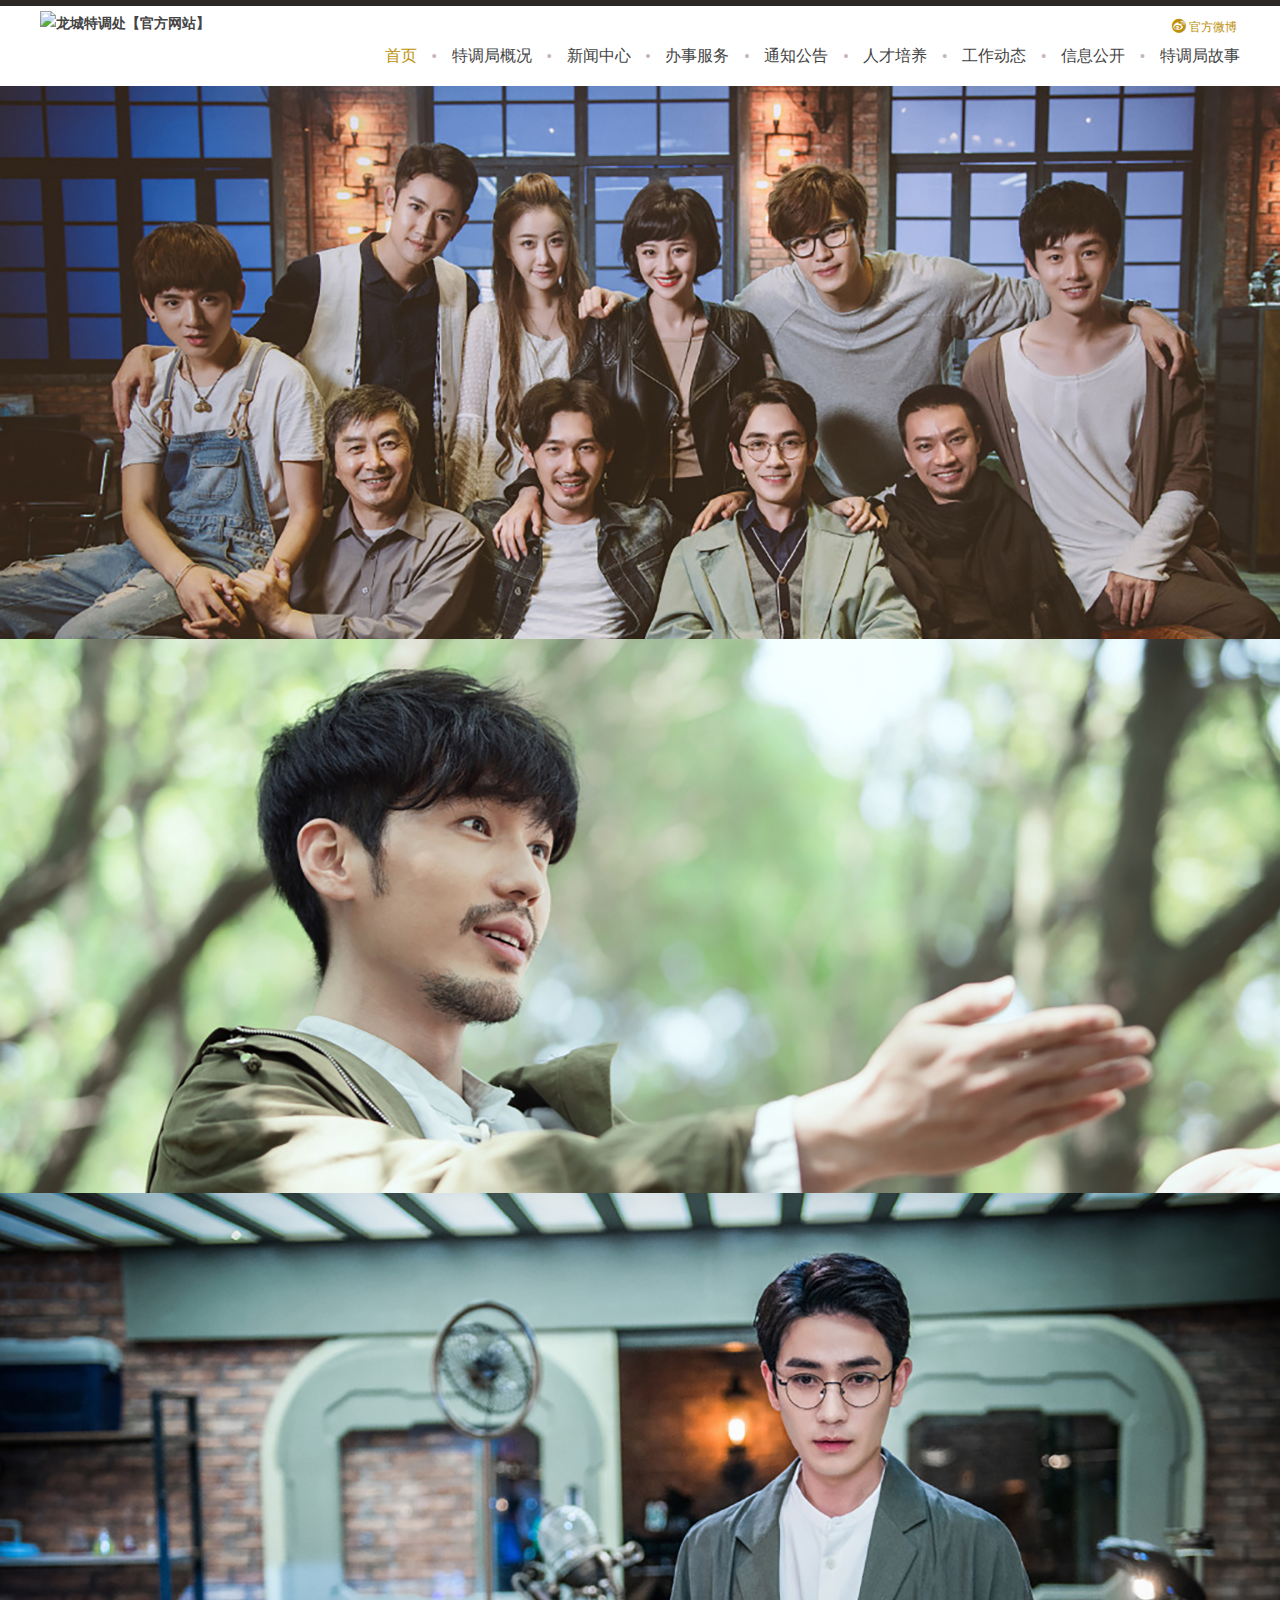
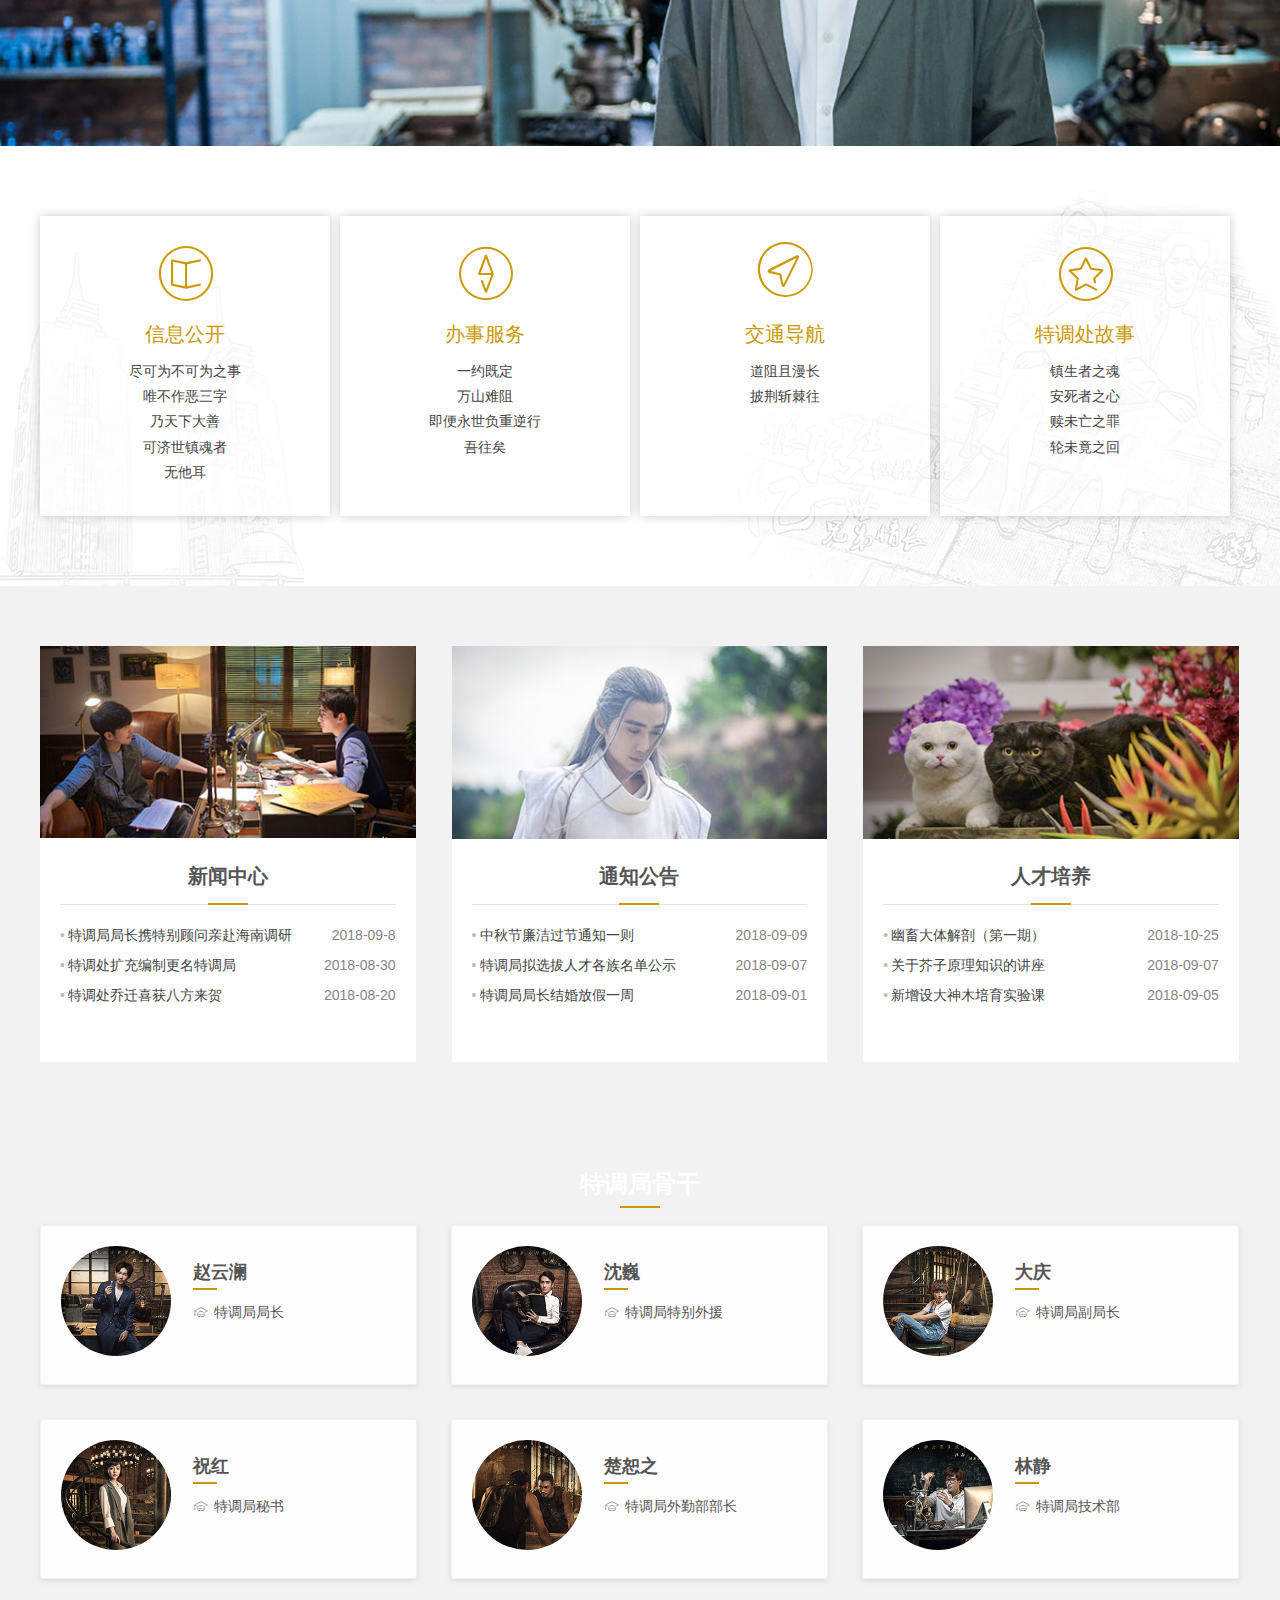
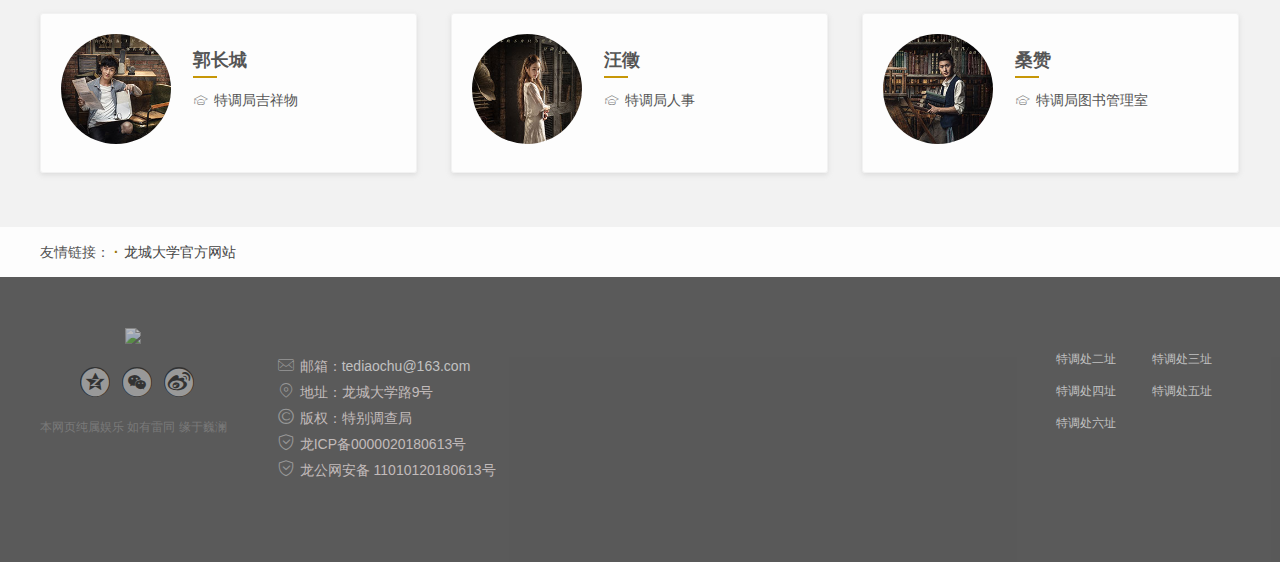
==== commit bb8d5544: "'" ====
--- a/index.html
+++ b/index.html
@@ -5,7 +5,7 @@
     <meta charset="UTF-8">
     <meta http-equiv="X-UA-Compatible" content="IE=edge">
     <meta name="renderer" content="webkit">
-    <meta name="viewport" content="width=1280">
+    <meta name="viewport" content="width=device-width, initial-scale=1.0">
     <meta name="author" content="Ruifox Inc.">
     <meta name="keywords" content="特调局，龙城，赵云澜，沈巍">
     <meta name="description" content="特调处，特调局，龙城，赵云澜，沈巍">
@@ -103,7 +103,7 @@
                 <div class="news-wrap-item-cont">
                     <h2>新闻中心</h2>
                     <ul>
-                        <li><a href="./show/show_3.html">特调局局长携特别顾问亲赴海南调研<span>2018-09-08</span></a></li>
+                        <li><a href="./show/show_3.html">特调局局长携特别顾问亲赴海南调研<span>2018-09-8</span></a></li>
                         <li><a href="./show/show_1.html">特调处扩充编制更名特调局<span>2018-08-30</span></a></li>
                         <li><a href="/">特调处乔迁喜获八方来贺<span>2018-08-20</span></a></li>
                     </ul>
@@ -208,37 +208,37 @@
                     </div>
                     <p>本网页纯属娱乐 如有雷同 缘于巍澜</p>
                 </div>
-                <div class="footer-follow fr clearfix">
-                    <a href="javascript:;">
-                        <!-- <img src="images/tdc_3.jpg" alt="特调处二址" /> -->
-                        <span>特调处二址</span>
-                    </a>
-                    <a href="javascript:;">
-                        <!-- <img src="images/tdc_3.jpg" alt="特调处三址" /> -->
-                        <span>特调处三址</span>
-                    </a>
-                    <a href="javascript:;">
-                        <!-- <img src="images/tdc_3.jpg" alt="特调处四址" /> -->
-                        <span>特调处四址</span>
-                    </a>
-                    <a href="javascript:;">
-                        <!-- <img src="images/tdc_3.jpg" alt="特调处五址" /> -->
-                        <span>特调处五址</span>
-                    </a>
-                    <a href="javascript:;">
-                        <!-- <img src="images/tdc_3.jpg" alt="特调处四址" /> -->
-                        <span>特调处六址</span>
-                    </a>
-                </div>
-                <ul class="fr clearfix">
+                <ul class="fl footer-add-detail clearfix">
                     <li>
                         <p><i class="iconfont">&#xe6c5;</i><u>邮箱：<a href="mailto:tediaochu@163.com">tediaochu@163.com</a></u></p>
                         <p><i class="iconfont">&#xe60f;</i><u>地址：龙城大学路9号</u></p>
                         <p><i class="iconfont">&#xe600;</i><u>版权：特别调查局</u></p>
                         <p><i class="iconfont">&#xe601;</i><u>龙ICP备0000020180613号</u></p>
-			<p><i class="iconfont">&#xe601;</i><u>龙公网安备 11010120180613号</u></p>
+			            <p><i class="iconfont">&#xe601;</i><u>龙公网安备 11010120180613号</u></p>
                     </li>
                 </ul>
+                <div class="footer-follow fr clearfix">
+                    <a href="javascript:;">
+                        <!-- <img src="images/tdc_3.jpg" alt="特调处二址" /> -->
+                        <span>特调处二址</span>
+                    </a>
+                    <a href="javascript:;">
+                        <!-- <img src="images/tdc_3.jpg" alt="特调处三址" /> -->
+                        <span>特调处三址</span>
+                    </a>
+                    <a href="javascript:;">
+                        <!-- <img src="images/tdc_3.jpg" alt="特调处四址" /> -->
+                        <span>特调处四址</span>
+                    </a>
+                    <a href="javascript:;">
+                        <!-- <img src="images/tdc_3.jpg" alt="特调处五址" /> -->
+                        <span>特调处五址</span>
+                    </a>
+                    <a href="javascript:;">
+                        <!-- <img src="images/tdc_3.jpg" alt="特调处四址" /> -->
+                        <span>特调处六址</span>
+                    </a>
+                </div>
             </div>
         </div>
     </footer>
--- a/css/style.css
+++ b/css/style.css
@@ -134,7 +134,7 @@
 .news-wrap .news-wrap-item h2:after{background-color: #cb9903;content: '';height: 2px;width: 40px;position: absolute;bottom: -1px;left: 50%;margin-left: -20px;}
 .news-wrap .news-wrap-item .news-wrap-item-cont{padding:10px 20px 20px;}
 .news-wrap .news-wrap-item .news-wrap-item-cont ul{line-height: 30px;}
-.news-wrap .news-wrap-item .news-wrap-item-cont a{display: block;text-overflow: ellipsis;overflow: hidden;white-space: nowrap;box-sizing: border-box;padding-right: 50px;position: relative;}
+.news-wrap .news-wrap-item .news-wrap-item-cont a{display: block;text-overflow: ellipsis;overflow: hidden;white-space: nowrap;box-sizing: border-box;padding-right: 90px;position: relative;}
 .news-wrap .news-wrap-item .news-wrap-item-cont a:before{display: inline-block;content: "•";color: #c7b6b6;margin-right: 3px;}
 .news-wrap .news-wrap-item .news-wrap-item-cont a span{color: #868686;position: absolute;right: 0;top: 0;line-height: 30px;}
 
@@ -171,11 +171,11 @@
 .footer a.footer-logo img{opacity:.6;filter: alpha(opacity=60);height: 90px;}
 .footer-address{padding-top: 20px;text-align: center;}
 .footer-address p{opacity:.3;filter: alpha(opacity=30);font-size: 12px;}
-.footer-info ul{width:430px;color:#fff;overflow:hidden;padding-top: 4px;}
-.footer-info ul.fr{padding-top:45px;position: relative;left: -100px;}
-.footer-info ul.fr p{color:#807e7e;}
-.footer-info ul p{line-height:24px;color: #c2bbbb;}
-.footer-info ul p i{font-size:18px;color:#979797;margin-right: 5px;}
+.footer-info .footer-add-detail{color:#fff;overflow:hidden;padding-top: 4px;}
+.footer-info .footer-add-detail{padding-top:45px;margin-left: 50px;}
+.footer-info .footer-add-detail p{color:#807e7e;}
+.footer-info .footer-add-detail p{line-height:24px;color: #c2bbbb;}
+.footer-info .footer-add-detail p i{font-size:18px;color:#979797;margin-right: 5px;}
 .footer-follow {width:212px;text-align: center;background:url(../images/ft-video-bg.png) no-repeat;height:255px;padding:30px 10px 0;box-sizing:border-box;}
 .footer-follow a{overflow:hidden;margin-top:13px;display:block;float:left;width:50%;}
 .footer-follow a.weibo-follow{width:100%;}
@@ -189,7 +189,7 @@
 .footer-address>a{display: block;}
 
 /* 二级导航 */
-.small-banner{min-width:1200px;position:relative;overflow:hidden;background: #f2f2f2 url(../images/small-banner_3.jpg);}
+.small-banner{position:relative;overflow:hidden;background: #f2f2f2 url(../images/small-banner_3.jpg);width: 100%;}
 .small-banner h1{width:100%;height:200px;line-height: 250px;text-align:center;color:#e4b31e;font-size: 40px;letter-spacing: .3em;text-shadow: 1px 1px 5px rgba(0,0,0, .4);}
 
 /* 内容区域 */
@@ -210,4 +210,52 @@
 .staff-table{width: 600px;border: 1px solid #999;}
 .staff-table th{line-height: 40px;font-size: 15px;color: #555;}
 .staff-table td{line-height: 30px;}
-.staff-table th,.staff-table td{border: 1px solid #999;}+.staff-table th,.staff-table td{border: 1px solid #999;}
+
+/* 响应式 */
+@media (max-width: 1219px){
+    .layout{width:100%;}
+    .content-wrap{padding: 0;}
+    .nav-wrap{padding: 5px 20px;}
+    .footer,.link{padding-left: 20px;padding-right: 20px;}
+    .slider{min-height: 10px}
+}
+@media (max-width: 1199px){
+    .home-service{padding: 20px;}
+    .home-service li{width: 24.25%;}
+    .home-service li+li{ margin: .5%;}
+    .news-wrap{padding: 20px;}
+    .staffs-wrap{padding: 20px;margin-right: 0;}
+    .staffs-wrap .staffs-wrap-item{width: 31.3%;margin-right: 3%;}
+    .staffs-wrap .staffs-wrap-item:nth-child(3n){margin-right: 0;}
+    .news-wrap .news-wrap-item-img,.news-wrap .news-wrap-item{height: auto;}
+}
+@media (max-width: 988px){
+    .header{border-top-width: 5px}
+    .logo img{height: 50px}
+    .nav{display: none;}
+    .nav-weibo{margin-top: 10px;}
+}
+@media (max-width: 856px){
+    .home-service li i{font-size: 50px;}
+    .home-service li+li{ margin: 1%;}
+    .home-service li{width: 48%; margin: 1%;height: 260px;}
+    .news-wrap .news-wrap-item{width: 100%;margin-bottom: 20px;margin-right: 0;}
+    .staffs-wrap .staffs-wrap-item{width: 48%; margin: 1%;}
+    .staffs-wrap .staffs-wrap-item:nth-child(3n){margin: 1%;}
+}
+@media (max-width: 734px){
+    .footer-follow{display: none;}
+    .footer{padding:20px;}
+    .staff-table{width: 100%;}
+}
+@media (max-width: 568px){
+    .staffs-wrap .staffs-wrap-item{width: 100%; margin: 0;margin-bottom: 20px}
+    .staffs-wrap .staffs-wrap-item:nth-child(3n){margin: 0;margin-bottom: 20px}
+}
+@media (max-width: 505px){
+    .footer-info .footer-add-detail{margin-left: 0;padding-top: 20px;}
+}
+@media (max-width: 460px){
+    .home-service li{width: 100%; margin: 0;margin-bottom: 20px;height: auto;padding-bottom: 10px;}
+}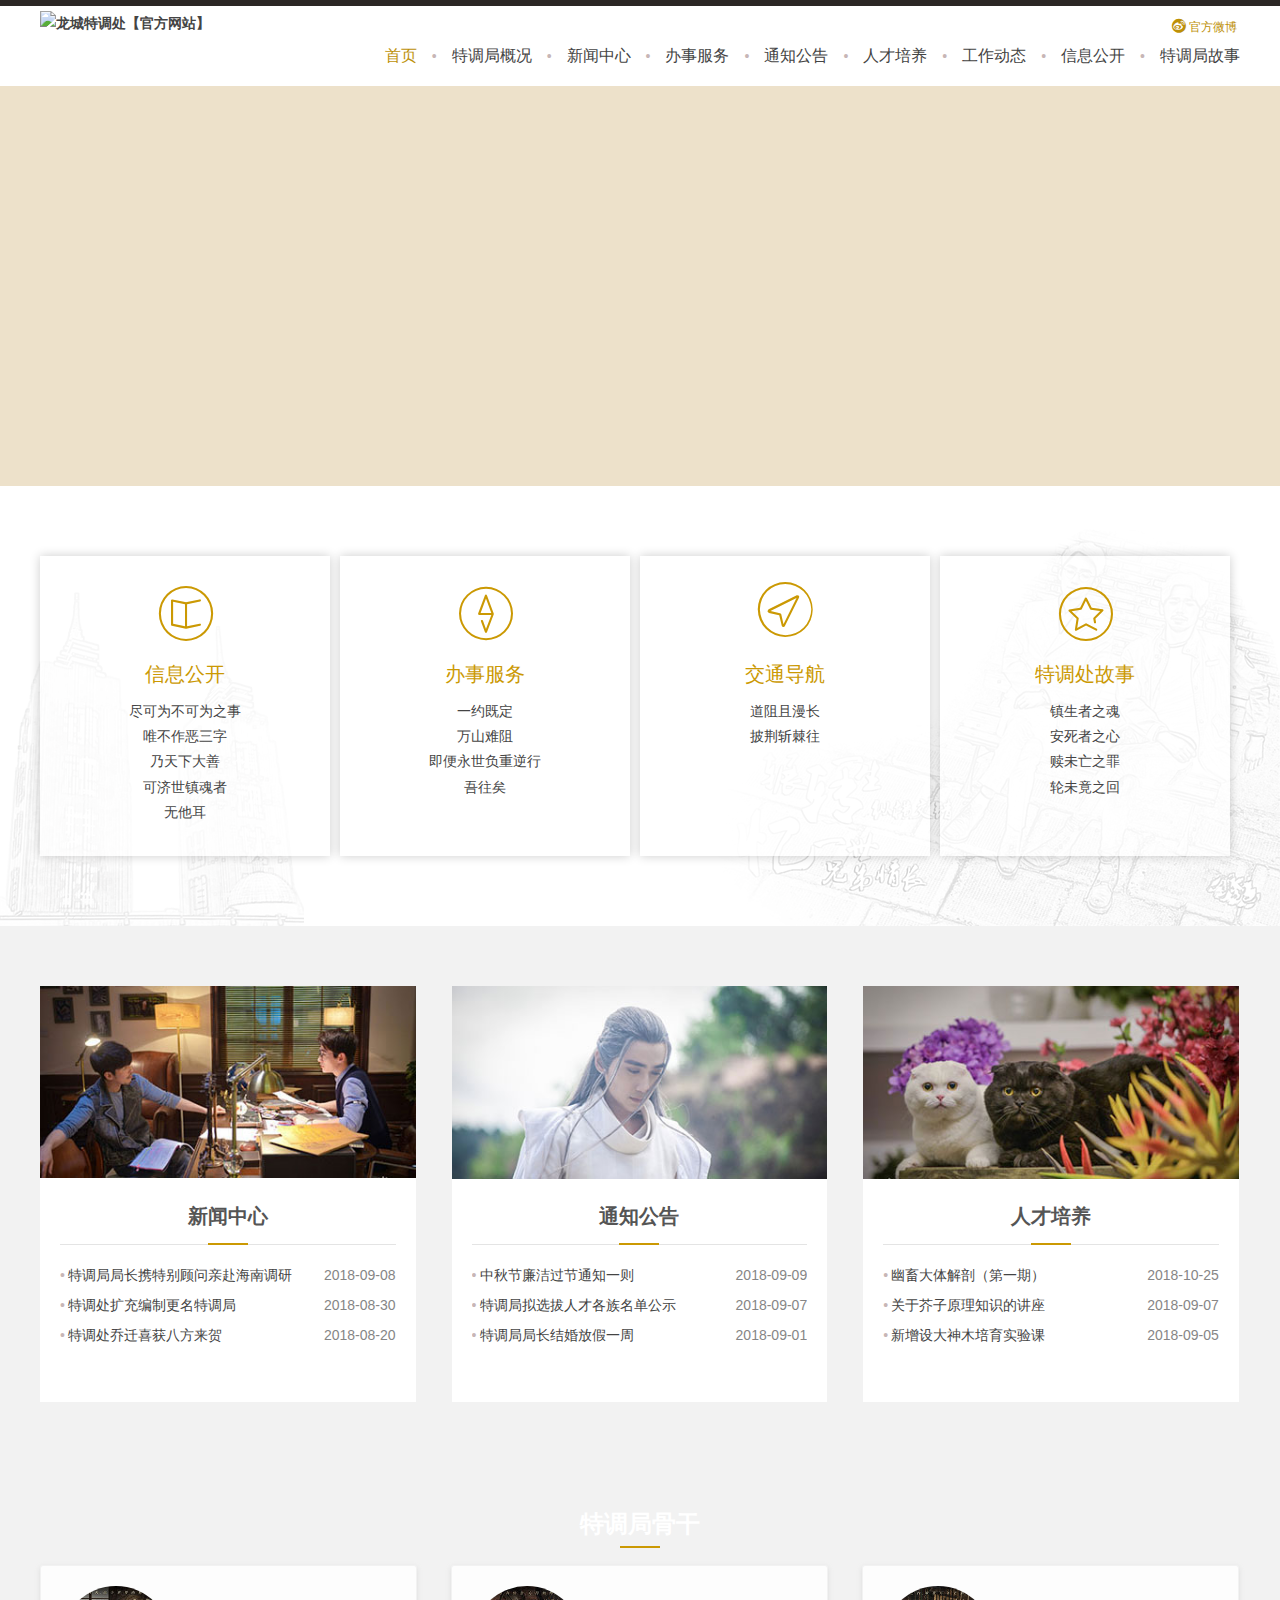
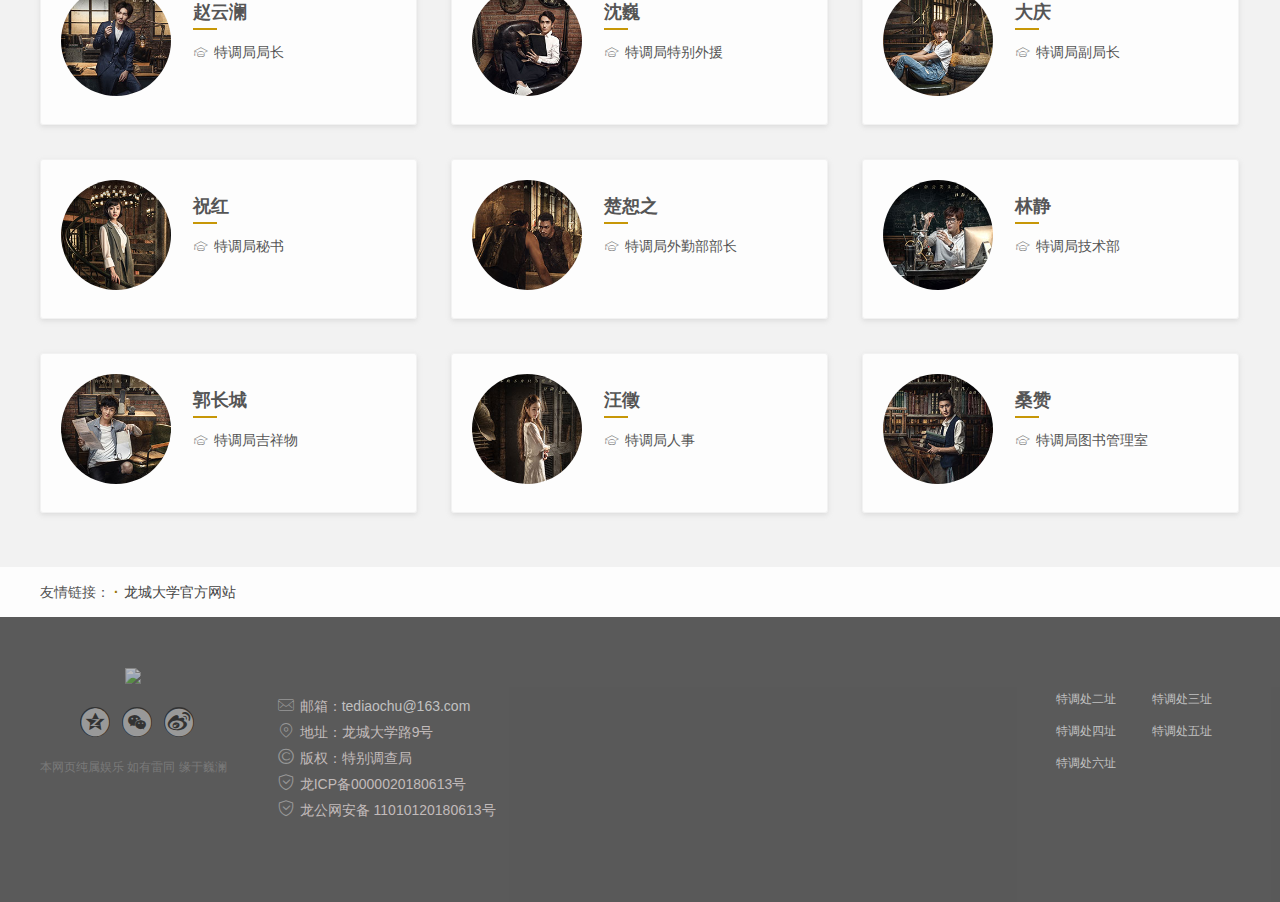
==== commit 80fe825c: "'" ====
--- a/index.html
+++ b/index.html
@@ -5,7 +5,7 @@
     <meta charset="UTF-8">
     <meta http-equiv="X-UA-Compatible" content="IE=edge">
     <meta name="renderer" content="webkit">
-    <meta name="viewport" content="width=device-width, initial-scale=1.0">
+    <meta name="viewport" content="width=1280">
     <meta name="author" content="Ruifox Inc.">
     <meta name="keywords" content="特调局，龙城，赵云澜，沈巍">
     <meta name="description" content="特调处，特调局，龙城，赵云澜，沈巍">
@@ -51,15 +51,9 @@
         </div>
     </header>
     <div class="slider" id="slider">
-        <div class="slider-item">
-            <img src="images/banner_1_all.jpg" alt="">
-        </div>
-        <div class="slider-item">
-            <img src="images/banner_2_ll.jpg" alt="">
-        </div>
-        <div class="slider-item">
-            <img src="images/banner_3_ww.jpg" alt="">
-        </div>
+        <div class="slider-item" style="background-image:url('images/banner_1_all.jpg')"></div>
+        <div class="slider-item" style="background-image:url('images/banner_2_ll.jpg')"></div>
+        <div class="slider-item" style="background-image:url('images/banner_3_ww.jpg')"></div>
     </div>
     <div class="home-service-wrap">
         <div class="home-service">
@@ -103,7 +97,7 @@
                 <div class="news-wrap-item-cont">
                     <h2>新闻中心</h2>
                     <ul>
-                        <li><a href="./show/show_3.html">特调局局长携特别顾问亲赴海南调研<span>2018-09-8</span></a></li>
+                        <li><a href="./show/show_3.html">特调局局长携特别顾问亲赴海南调研<span>2018-09-08</span></a></li>
                         <li><a href="./show/show_1.html">特调处扩充编制更名特调局<span>2018-08-30</span></a></li>
                         <li><a href="/">特调处乔迁喜获八方来贺<span>2018-08-20</span></a></li>
                     </ul>
@@ -251,12 +245,14 @@
     <script>
         // banner
         $('#slider').slick({
-        autoplay: true,
-        slidesToShow: 1,
-        slidesToScroll: 1,
-	    autoplaySpeed: 3000,
-		arrows: false,
-		dots: true
+            autoplay: true,
+            slidesToShow: 1,
+            slidesToScroll: 1,
+            autoplaySpeed: 3000,
+            arrows: false,
+            dots: true,
+            touchMove: true,
+            swipe: true
 	    });
     </script>
 </body>
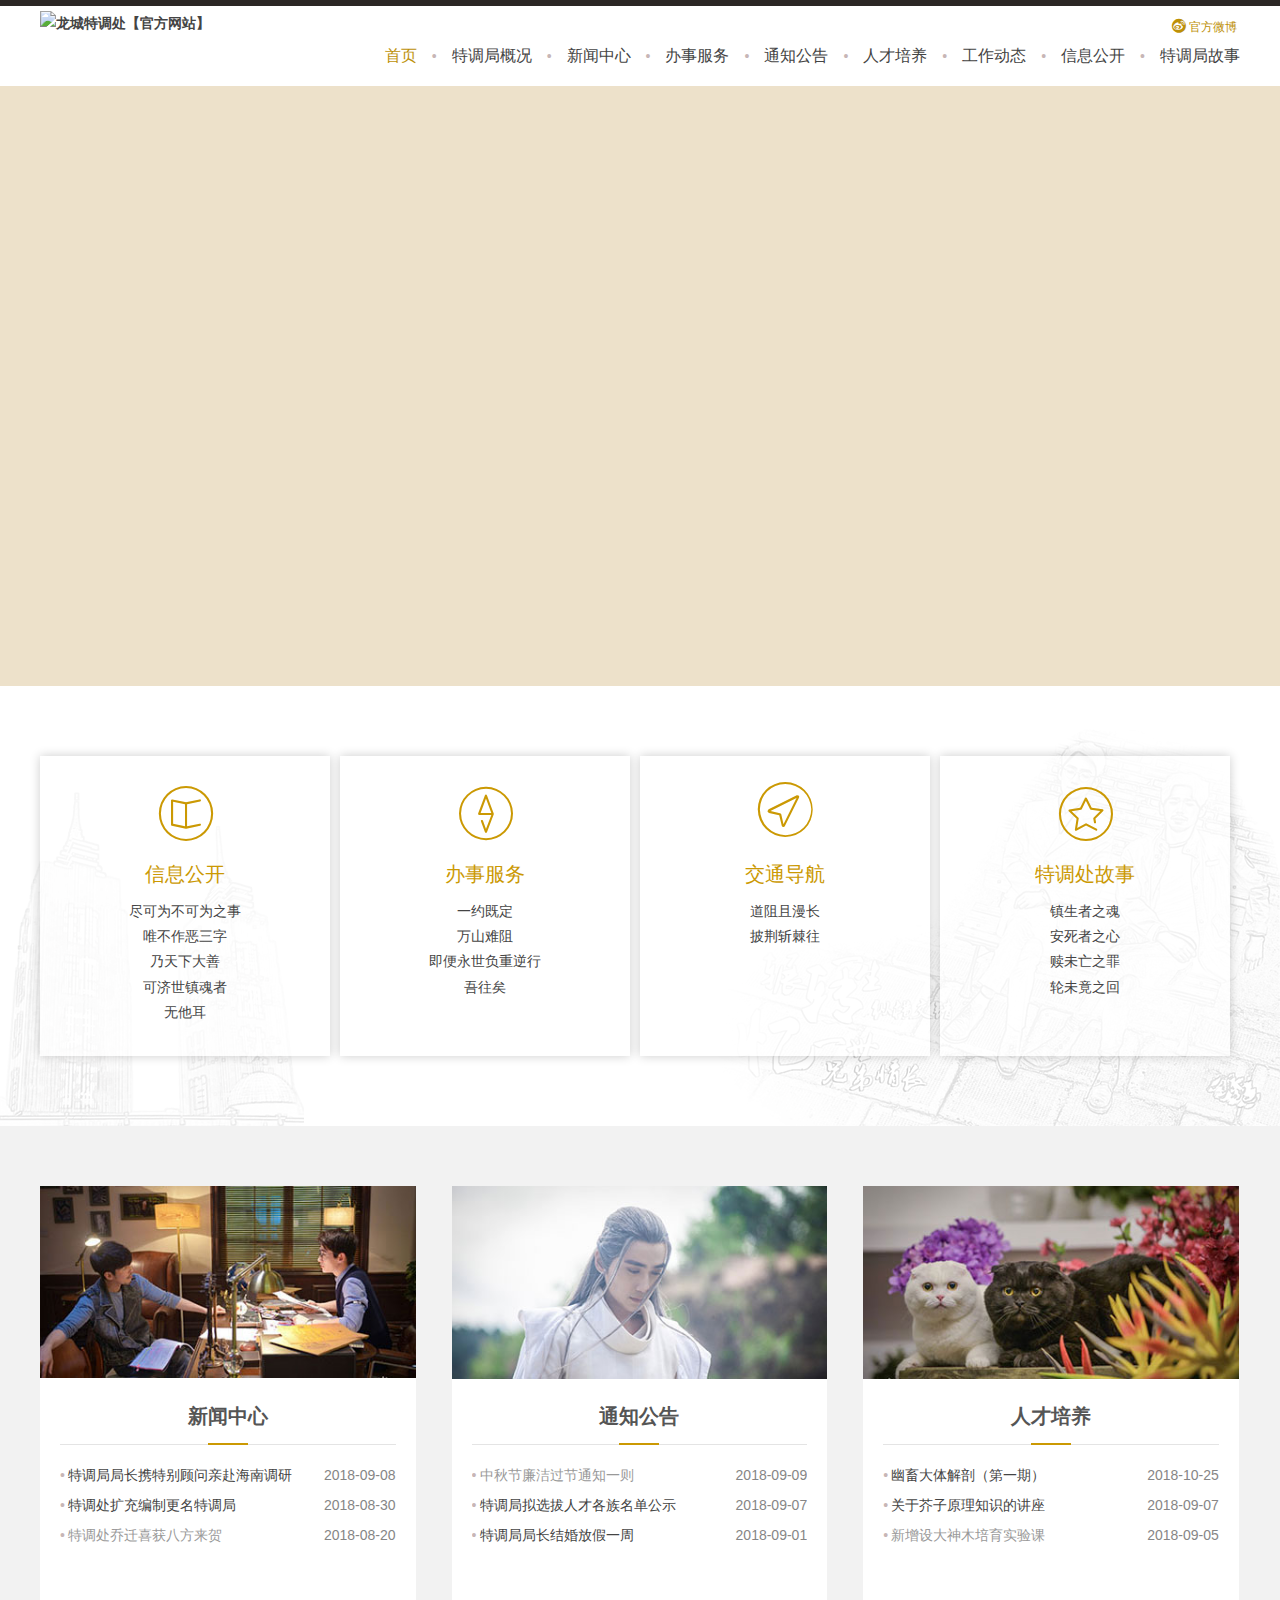
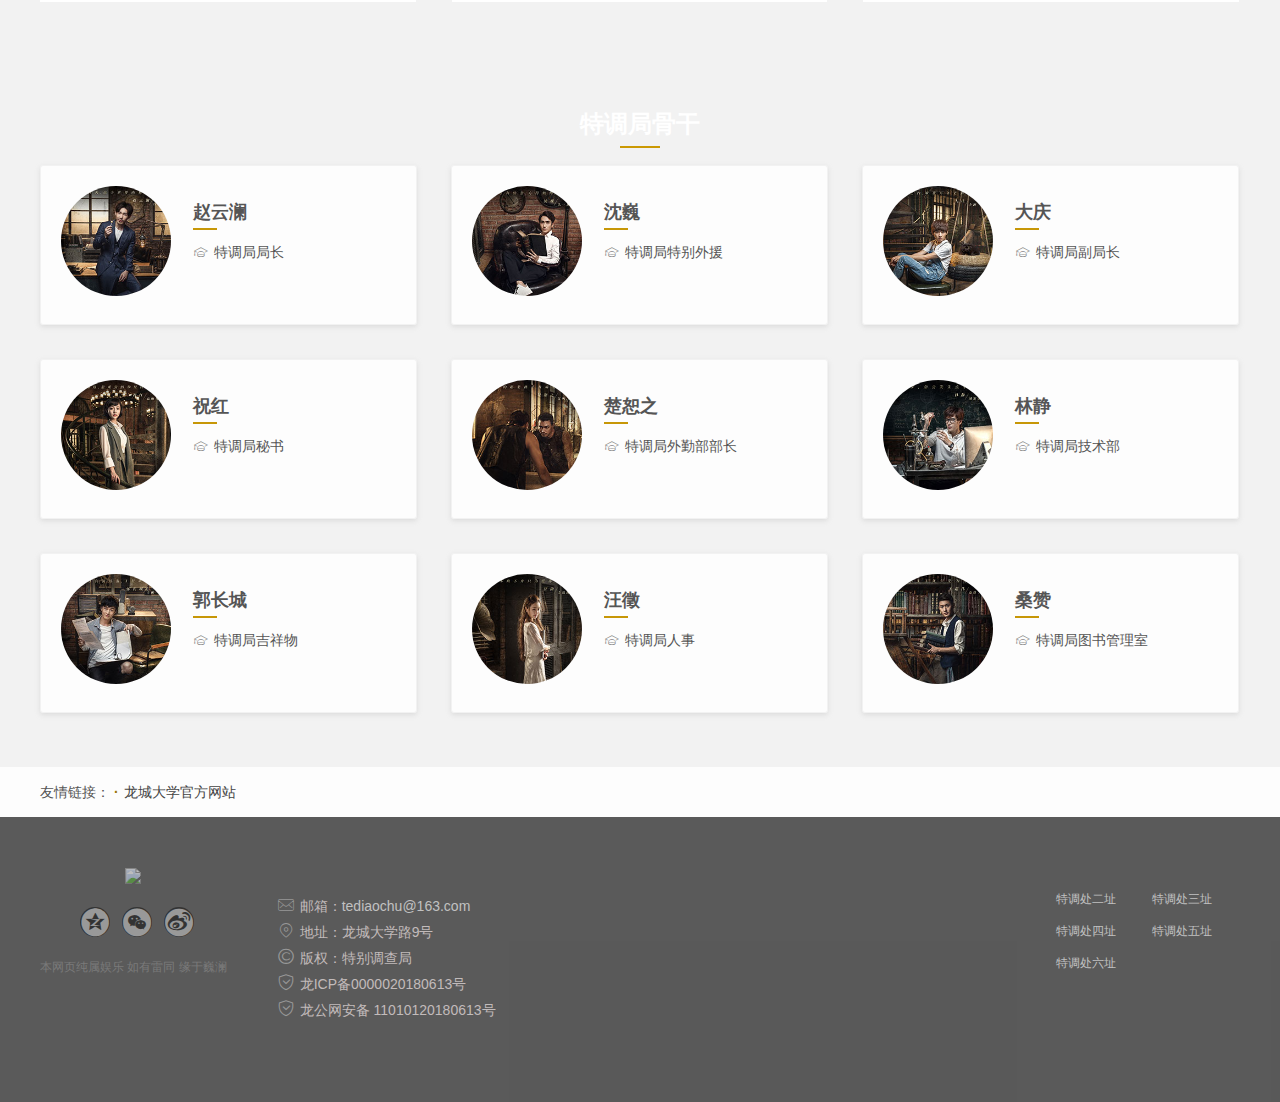
==== commit a1e3ab4a: "'" ====
--- a/index.html
+++ b/index.html
@@ -5,7 +5,7 @@
     <meta charset="UTF-8">
     <meta http-equiv="X-UA-Compatible" content="IE=edge">
     <meta name="renderer" content="webkit">
-    <meta name="viewport" content="width=1280">
+    <meta name="viewport" content="width=device-width, initial-scale=1.0">
     <meta name="author" content="Ruifox Inc.">
     <meta name="keywords" content="特调局，龙城，赵云澜，沈巍">
     <meta name="description" content="特调处，特调局，龙城，赵云澜，沈巍">
@@ -99,7 +99,7 @@
                     <ul>
                         <li><a href="./show/show_3.html">特调局局长携特别顾问亲赴海南调研<span>2018-09-08</span></a></li>
                         <li><a href="./show/show_1.html">特调处扩充编制更名特调局<span>2018-08-30</span></a></li>
-                        <li><a href="/">特调处乔迁喜获八方来贺<span>2018-08-20</span></a></li>
+                        <li><a href="/" class="no-detail">特调处乔迁喜获八方来贺<span>2018-08-20</span></a></li>
                     </ul>
                 </div>
             </div>
@@ -110,7 +110,7 @@
                 <div class="news-wrap-item-cont">
                     <h2>通知公告</h2>
                     <ul>
-                        <li><a href="/">中秋节廉洁过节通知一则<span>2018-09-09</span></a></li>
+                        <li><a href="/" class="no-detail">中秋节廉洁过节通知一则<span>2018-09-09</span></a></li>
                         <li><a href="./show/show_2.html">特调局拟选拔人才各族名单公示<span>2018-09-07</span></a></li>
                         <li><a href="./show/show_4.html">特调局局长结婚放假一周<span>2018-09-01</span></a></li>
                     </ul>
@@ -125,7 +125,7 @@
                     <ul>
                         <li><a href="./show/show_6.html">幽畜大体解剖（第一期）<span>2018-10-25</span></a></li>
                         <li><a href="./show/show_5.html">关于芥子原理知识的讲座<span>2018-09-07</span></a></li>
-                        <li><a href="/">新增设大神木培育实验课<span>2018-09-05</span></a></li>
+                        <li><a href="/" class="no-detail">新增设大神木培育实验课<span>2018-09-05</span></a></li>
                     </ul>
                 </div>
             </div>
--- a/css/style.css
+++ b/css/style.css
@@ -76,8 +76,8 @@
 @-webkit-keyframes icon-shake{0% {transform: translateY(0px);}15% {transform: translateY(-4px);}40% {transform: translateY(0px);}60% {transform: translateY(-3px);}80% {transform: translateY(0px);}90% {transform: translateY(-2px);}100% {transform: translateY(0px);}}
 
 /*轮播 */
-.slider{overflow:hidden;background:#ede1ca;position:relative;min-height: 400px;}
-.slider .slider-item{float: left;background-position: center;}
+.slider{overflow:hidden;background:#ede1ca;position:relative;height: 600px;}
+.slider .slider-item{float: left;background-position: center;height: 600px;background-size: cover;}
 .slider .slider-item img{display: block;width: 100%}
 .slick-dots {
     position: absolute;
@@ -137,6 +137,7 @@
 .news-wrap .news-wrap-item .news-wrap-item-cont a{display: block;text-overflow: ellipsis;overflow: hidden;white-space: nowrap;box-sizing: border-box;padding-right: 90px;position: relative;}
 .news-wrap .news-wrap-item .news-wrap-item-cont a:before{display: inline-block;content: "•";color: #c7b6b6;margin-right: 3px;}
 .news-wrap .news-wrap-item .news-wrap-item-cont a span{color: #868686;position: absolute;right: 0;top: 0;line-height: 30px;}
+.news-wrap .news-wrap-item .news-wrap-item-cont a.no-detail{color: #999}
 
 /* 首页职员列表 */
 .staff-wrap-title{font-size: 24px;text-align: center;padding: 20px 0;position: relative;}
@@ -152,7 +153,7 @@
 .staffs-wrap-title:after{background-color: #cb9903;content: '';height: 2px;width: 40px;position: absolute;bottom: 17px;left: 50%;margin-left: -20px;}
 .staffs-wrap {margin-right: -34px;}
 .staffs-wrap .staffs-wrap-item {float:left;width:377px;margin-right:34px;height:160px;overflow:hidden;border-radius:3px;box-sizing:border-box;position:relative;padding:30px 20px 20px 152px;margin-bottom:34px;border: 1px solid #f2f2f2;background:#fff;background:rgba(255, 255, 255,.85);box-shadow: 0px 2px 5px rgba(188, 188, 188, .4);}
-.staffs-wrap .staffs-wrap-item .staffs-wrap-item-pic{position: absolute;border-radius: 50%;overflow: hidden;width: 110x;height: 110px;top:20px;left: 20px;}
+.staffs-wrap .staffs-wrap-item .staffs-wrap-item-pic{position: absolute;border-radius: 50%;overflow: hidden;width: 110px;height: 110px;top:20px;left: 20px;}
 .staffs-wrap .staffs-wrap-item .staffs-wrap-item-pic img{width: 110px;}
 .staffs-wrap .staffs-wrap-item h4{font-size: 18px;position: relative;margin-bottom: 8px;}
 .staffs-wrap .staffs-wrap-item h4:after{background-color: #c79707;content: '';height: 2px;width: 24px;position: absolute;bottom: -1px;left: 0;}
@@ -219,6 +220,7 @@
     .nav-wrap{padding: 5px 20px;}
     .footer,.link{padding-left: 20px;padding-right: 20px;}
     .slider{min-height: 10px}
+    .content{padding: 20px 10px;}
 }
 @media (max-width: 1199px){
     .home-service{padding: 20px;}
@@ -226,7 +228,7 @@
     .home-service li+li{ margin: .5%;}
     .news-wrap{padding: 20px;}
     .staffs-wrap{padding: 20px;margin-right: 0;}
-    .staffs-wrap .staffs-wrap-item{width: 31.3%;margin-right: 3%;}
+    .staffs-wrap .staffs-wrap-item{width: 31.3%;margin-right: 3%;margin-bottom: 3%;}
     .staffs-wrap .staffs-wrap-item:nth-child(3n){margin-right: 0;}
     .news-wrap .news-wrap-item-img,.news-wrap .news-wrap-item{height: auto;}
 }
@@ -235,27 +237,43 @@
     .logo img{height: 50px}
     .nav{display: none;}
     .nav-weibo{margin-top: 10px;}
+    .news-wrap,.home-service,.staffs-wrap,.footer{padding: 20px 10px;}
+    .footer a.footer-logo img{height: 60px;}
+    .footer-address{padding-top: 0;}
+    .small-banner h1{height: 80px;line-height: 80px;font-size: 24px;}
+    .news-title h1{font-size: 22px;}
 }
 @media (max-width: 856px){
-    .home-service li i{font-size: 50px;}
+    .home-service li i{font-size: 40px;line-height: 60px}
+    .home-service li span{font-size: 14px}
+    .home-service li p{font-size: 10px;margin-top: 8px;}
     .home-service li+li{ margin: 1%;}
-    .home-service li{width: 48%; margin: 1%;height: 260px;}
+    .header{border-top-width: 2px;}
+    .home-service li{width: 48%; margin: 1%;height: 205px;}
     .news-wrap .news-wrap-item{width: 100%;margin-bottom: 20px;margin-right: 0;}
-    .staffs-wrap .staffs-wrap-item{width: 48%; margin: 1%;}
-    .staffs-wrap .staffs-wrap-item:nth-child(3n){margin: 1%;}
+    .staffs-wrap .staffs-wrap-item{padding:15px 10px;height: 205px}
+    .staffs-wrap .staffs-wrap-item p{font-size: 12px;line-height: 18px;position: relative;padding-left: 16px;}
+    .staffs-wrap .staffs-wrap-item i{margin-right: 2px;position: absolute;top: -2px;left: 0;font-size: 14px}
+    .staffs-wrap .staffs-wrap-item .staffs-wrap-item-pic{position: static;height: auto;width: 90%;margin: 0 auto;}
+    .staffs-wrap .staffs-wrap-item .staffs-wrap-item-pic img{width: 100%;display: block;}
+    .staffs-wrap .staffs-wrap-item h4{text-align: center;margin: 10px 0 15px;}
+    .staffs-wrap .staffs-wrap-item h4:after{left: 50%;transform: translateX(-50%)}
 }
 @media (max-width: 734px){
     .footer-follow{display: none;}
-    .footer{padding:20px;}
     .staff-table{width: 100%;}
+    .slider,.slider .slider-item{height: 400px;}
+    .home-service-wrap{background-attachment: fixed;}
+    .home-service{background: none;}
+    .staffs-wrap .staffs-wrap-item p{font-size: 10px;}
 }
 @media (max-width: 568px){
-    .staffs-wrap .staffs-wrap-item{width: 100%; margin: 0;margin-bottom: 20px}
-    .staffs-wrap .staffs-wrap-item:nth-child(3n){margin: 0;margin-bottom: 20px}
+    .nav-wrap{padding: 5px 10px;}
+    .logo img{height: 30px;}
+    .nav-weibo{margin-top: 0;}
+    .slider,.slider .slider-item{height: 200px;}
 }
 @media (max-width: 505px){
+    .footer-share{display: none;}
     .footer-info .footer-add-detail{margin-left: 0;padding-top: 20px;}
-}
-@media (max-width: 460px){
-    .home-service li{width: 100%; margin: 0;margin-bottom: 20px;height: auto;padding-bottom: 10px;}
 }